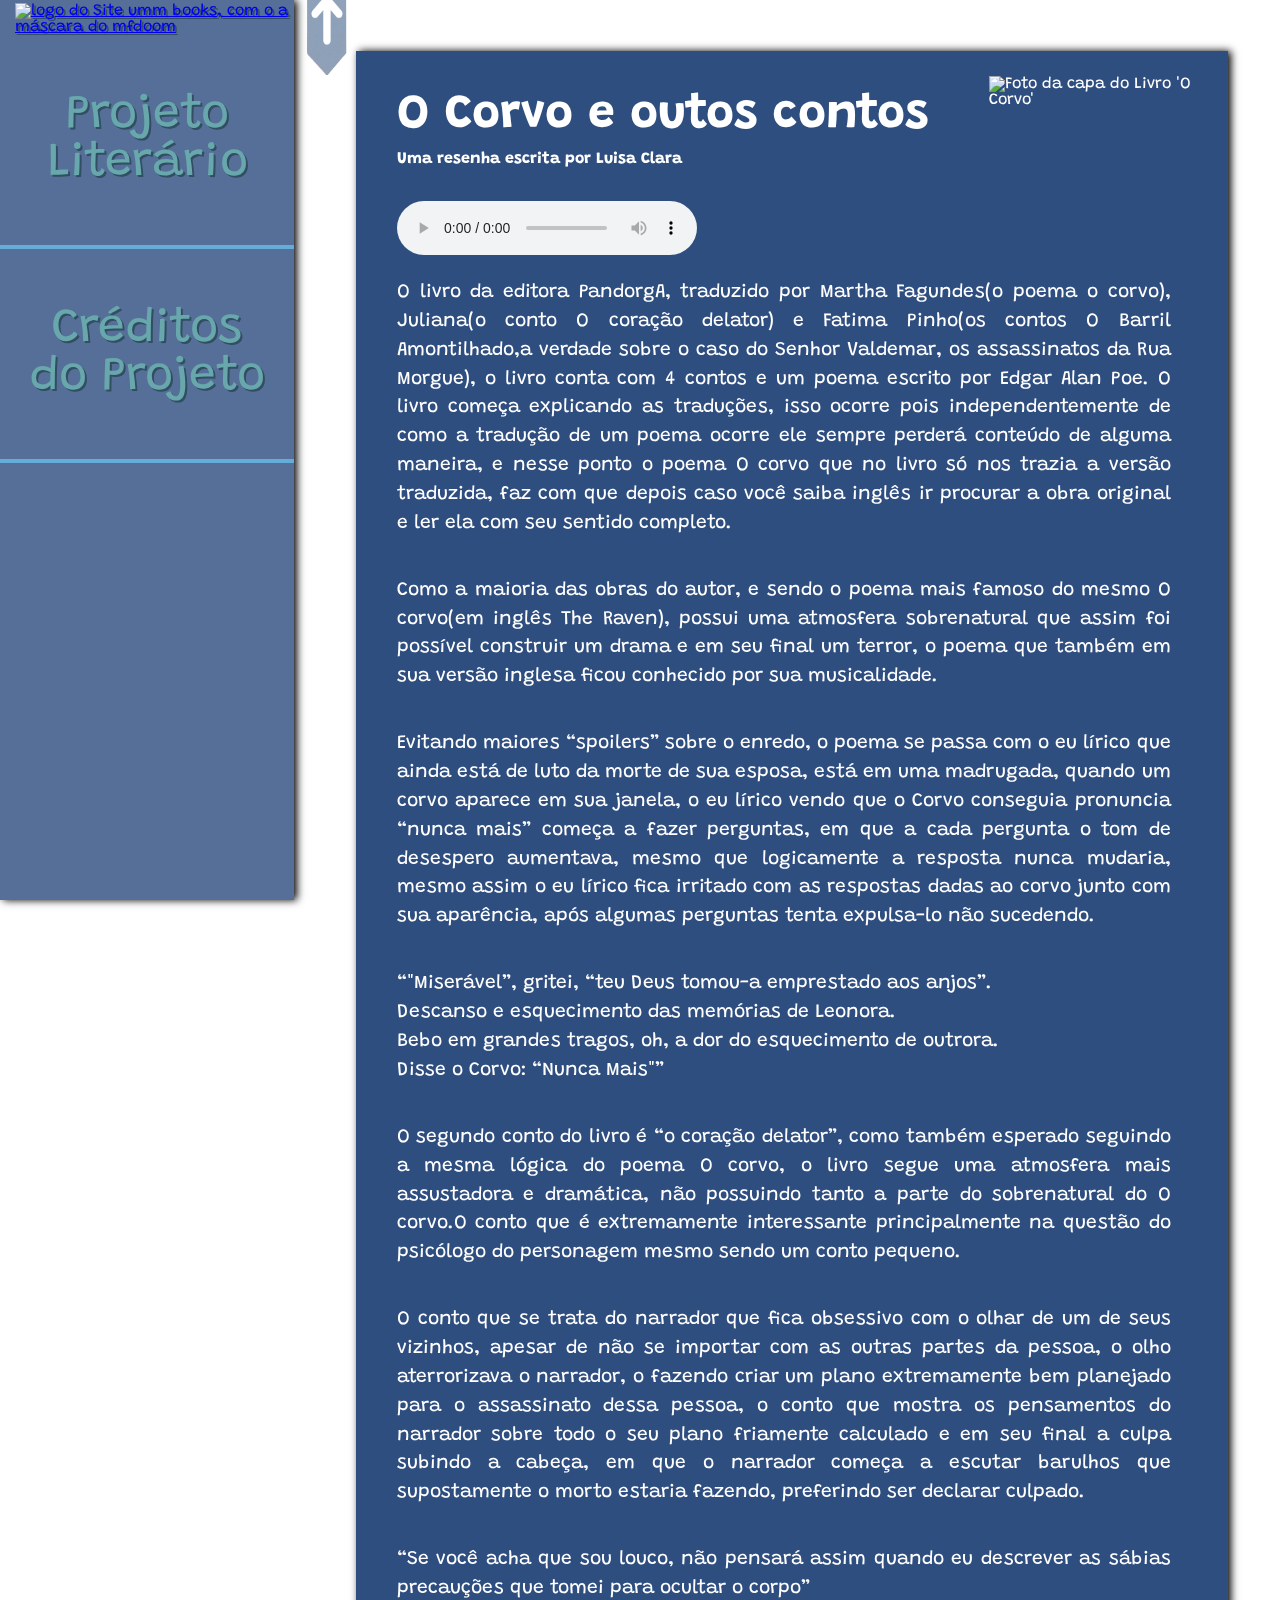
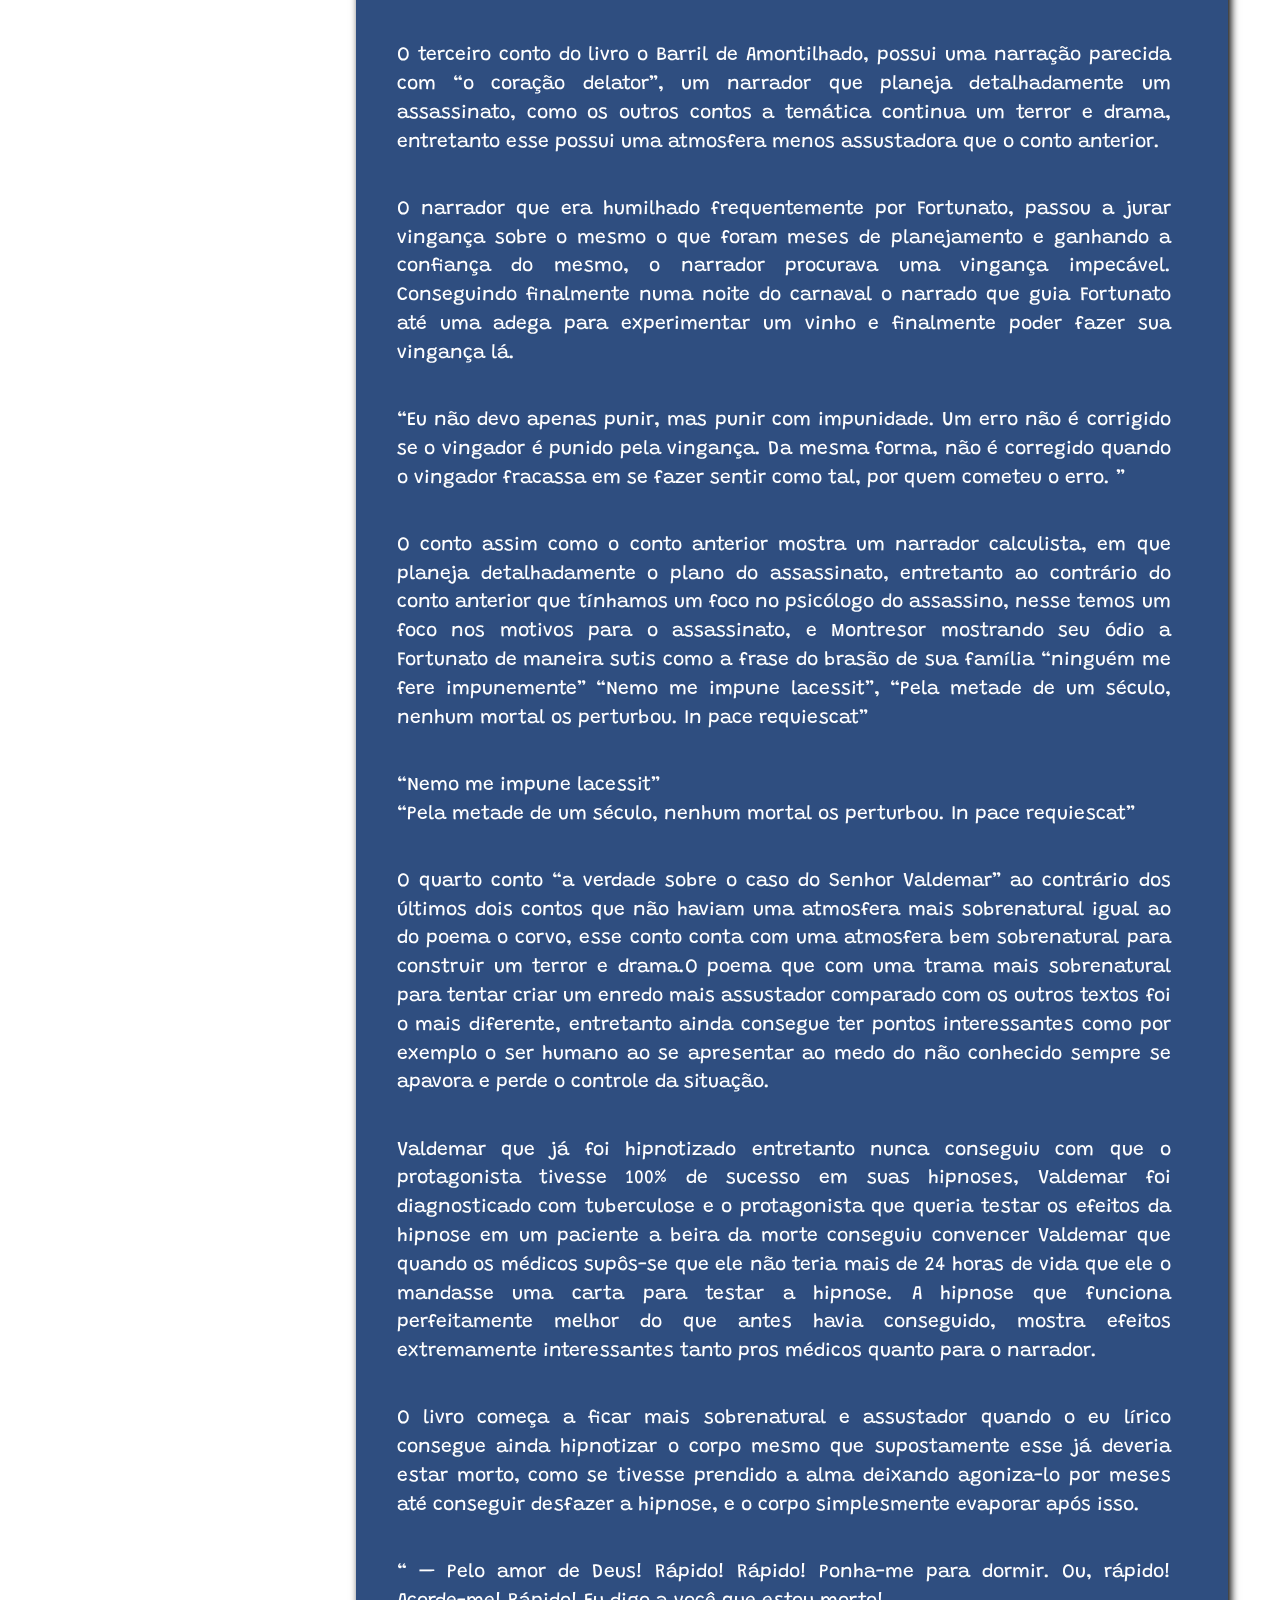
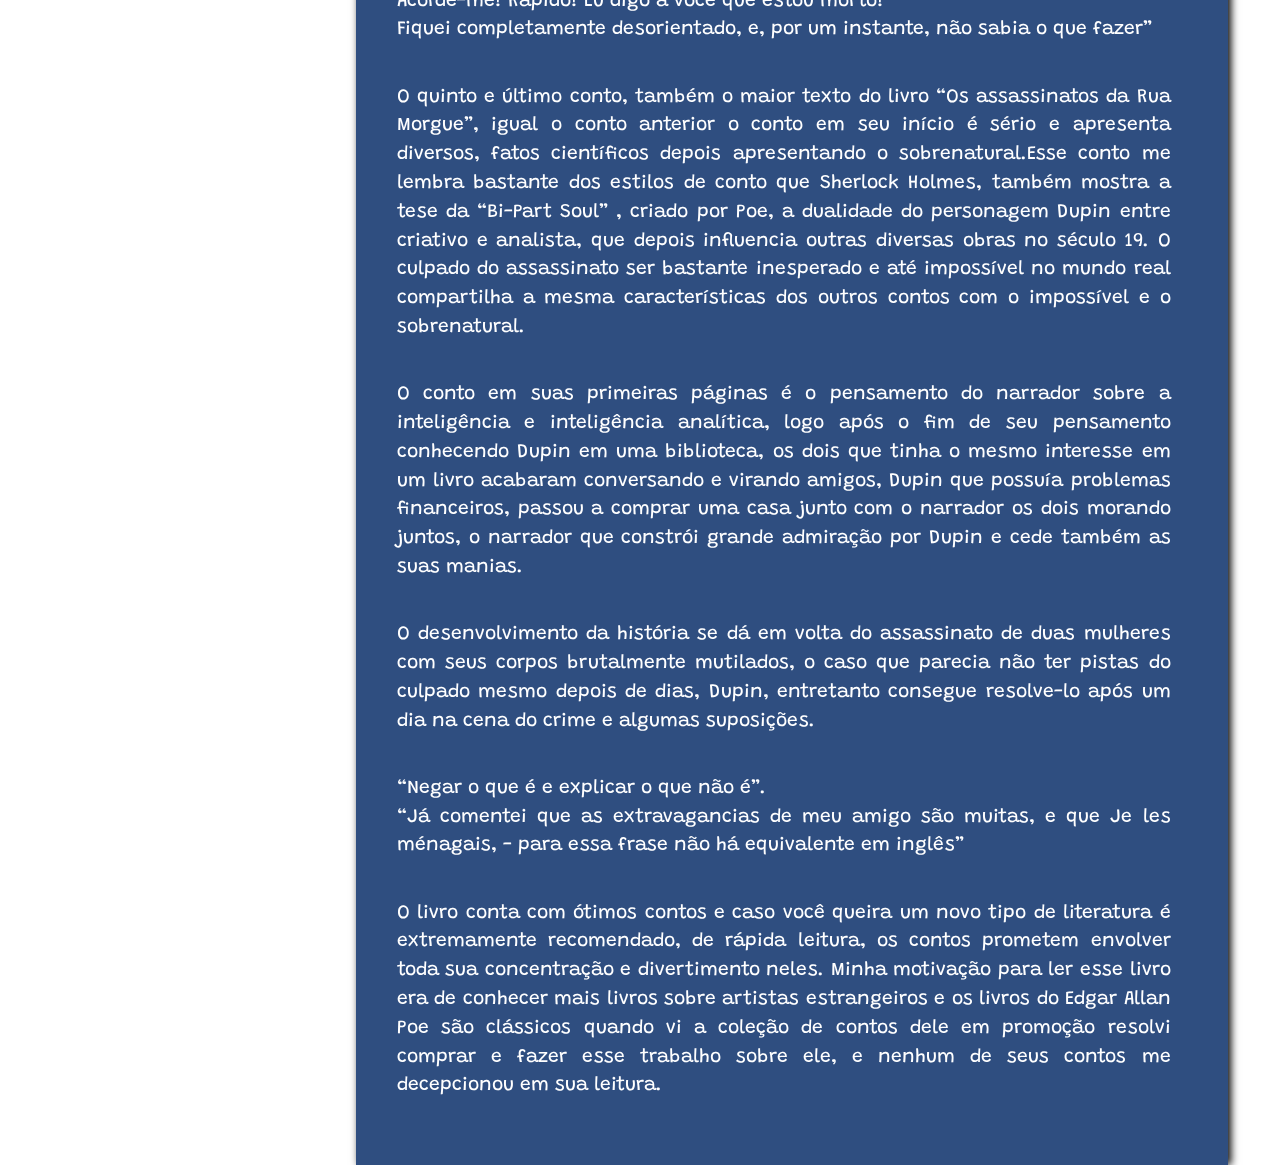
==== artigoCorvo.html @ 98b7e0bd "Add files via upload" ====
<!DOCTYPE html>
<html>
<head>
    <meta charset="UTF-8">
    <title>Mm... Books</title>
    <link rel="icon" href="imgs/icon.png">
    <link rel="stylesheet" href="estilos.css">
    <link rel="preconnect" href="https://fonts.gstatic.com">
    <link href="https://fonts.googleapis.com/css2?family=Grandstander:wght@300&display=swap" rel="stylesheet">
</head>
<body>
  <nav>
    <a href="index.html"><img id="DOOM"src="imgs/com o doom.png" alt="logo do Site umm books, com o a máscara do mfdoom"></a>            
    <section id="menu">        
        <div class="botaomenu" id="botaoproj">
            <p>Projeto<br>Literário</p>
        </div>                  
        <div class="botaomenu" id="botaocred">
            <p>Créditos<br>do Projeto</p>
        </div>
    </section>
</nav>
    <header id="topo-da-pagina">
      <a href="#topo-da-pagina"><img src="imgs/vector-deer-bookmarks.png" alt="Botão para voltar para o ínicio da pagina"> </a>
    </header>
    <main>
        <article class="resenha">
            <div class="card cardcorvo">
              <div class="capa">
                <img src="imgs/917QSle8ayL.jpg" alt="Foto da capa do Livro 'O Corvo' " >
              </div>
              <div class="capatexto ctcorvo">
                <dl>
                  <dt>Autor:</dt>
                    <dd>Edgar Allan Poe.</dd>
                  <dt>Editora:</dt>
                    <dd>PandorgA.</dd>
                  <dt>Tradutora:</dt>
                    <dd>Martha Fagundes,</dd>
                      <dd>Juliana Garcia,</dd>
                      <dd>Fatima Pinho.</dd>
                  <dt>Lugar e ano de publicação:</dt>
                    <dd>1ºedição São Paulo 2018.</dd>
                  <dt>Gênero:</dt>
                    <dd>Contos e poema.</dd>
                  <dt>Narradores:</dt>
                    <dd>O corvo (eu lírico)</dd>
                      <dd>nos outros contos narradores personagem.</dd>
                  <dt>Temática abordada:</dt>
                    <dd>Drama e terror.</dd>
                </dl>
              </div>
            </div>              
            <div class="texto">
                <h1>O Corvo e outos contos</h1>
                <h2>Uma resenha escrita por Luisa Clara</h2>
                <audio controls>
                  <source src="audios/OCorvo.mp3" type="audio/mpeg">
                </audio>
                <p>
                  O livro da editora PandorgA, traduzido por Martha Fagundes(o poema o corvo), Juliana(o conto O coração delator) e Fatima Pinho(os contos O Barril Amontilhado,a verdade
                  sobre o caso do Senhor Valdemar, os assassinatos da Rua Morgue), o livro conta com 4 contos e um poema escrito por Edgar Alan Poe.  O livro começa
                  explicando as traduções, isso ocorre pois independentemente de como a tradução de um poema ocorre ele sempre perderá conteúdo de alguma maneira, e nesse ponto o
                  poema O corvo que no livro só nos trazia a versão traduzida, faz com que depois caso você saiba inglês ir procurar a obra original e ler ela com seu sentido completo.
                </p>
                <p>
                  Como a maioria das obras do autor, e sendo o poema mais famoso do mesmo O corvo(em inglês The Raven), possui uma atmosfera sobrenatural que assim foi possível
                  construir um drama e em seu final um terror, o poema que também em sua versão inglesa ficou conhecido por sua musicalidade.
                </p>
                <p>
                    Evitando maiores “spoilers” sobre o enredo, o poema se passa com o eu lírico que ainda está de luto da morte de sua esposa, está em uma madrugada, quando um corvo
                     aparece em sua janela, o eu lírico vendo que o Corvo conseguia pronuncia “nunca mais” começa a fazer perguntas, em que a cada pergunta o tom de desespero aumentava,
                      mesmo que logicamente a resposta nunca mudaria, mesmo assim o eu lírico fica irritado com as respostas dadas ao corvo junto com sua aparência, após algumas perguntas
                      tenta expulsa-lo não sucedendo.
                </p>
                <p><q>"Miserável”, gritei, “teu Deus tomou-a emprestado aos anjos”.<br>
                      Descanso e esquecimento das memórias de Leonora.<br>
                      Bebo em grandes tragos, oh, a dor do esquecimento de outrora.<br>
                      Disse o Corvo: “Nunca Mais"</q>
                </p>
                <p>
                    O segundo conto do livro é “o coração delator”, como também esperado seguindo a mesma lógica do poema O corvo, o livro segue uma atmosfera mais assustadora e dramática, não
                    possuindo tanto a parte do sobrenatural do O corvo.O conto que é extremamente interessante principalmente na questão do psicólogo do personagem mesmo sendo um conto pequeno.
                </p>
                <p>
                    O conto que se trata do narrador que fica obsessivo com o olhar de um de seus vizinhos, apesar de não se importar com as outras partes da pessoa, o olho aterrorizava o narrador,
                     o fazendo criar um plano extremamente bem planejado para o assassinato dessa pessoa, o conto que mostra os pensamentos do narrador sobre todo o seu plano friamente calculado e
                     em seu final a culpa subindo a cabeça, em que o narrador começa a escutar barulhos que supostamente o morto estaria fazendo, preferindo ser declarar culpado.
                </p>
                <p>
                  <q>Se você acha que sou louco, não pensará assim quando eu descrever as sábias precauções que tomei para ocultar o corpo</q>
                </p>
                <p>
                  O terceiro conto do livro o Barril de Amontilhado, possui uma narração parecida com “o coração delator”, um narrador que planeja detalhadamente um assassinato, como os outros contos
                   a temática continua um terror e drama, entretanto esse possui uma atmosfera menos assustadora que o conto anterior.
                </p>
                <p>
                  O narrador que era humilhado frequentemente por Fortunato, passou a jurar vingança sobre o mesmo o que foram meses de planejamento e ganhando a confiança do mesmo, o narrador procurava
                   uma vingança impecável. Conseguindo finalmente numa noite do carnaval o narrado que guia Fortunato até uma adega para experimentar um vinho e finalmente poder fazer sua vingança lá.
                </p>
                <p>
                  <q>Eu não devo apenas punir, mas punir com impunidade. Um erro não é corrigido se o vingador é punido pela vingança. Da mesma forma, não é corregido quando o vingador fracassa em se fazer
                     sentir como tal, por quem cometeu o erro. </q>
                </p>
                <p>
                  O conto assim como o conto anterior mostra um narrador calculista, em que planeja detalhadamente o plano do assassinato, entretanto ao contrário do conto anterior que tínhamos um foco no
                   psicólogo do assassino, nesse temos um foco nos motivos para o assassinato, e Montresor mostrando seu ódio a Fortunato de maneira sutis como a frase do brasão de sua família
                   <q>ninguém me fere impunemente</q> “Nemo me impune lacessit”, “Pela metade de um século, nenhum mortal os perturbou. In pace requiescat”
                </p>
                <p>
                  <q>Nemo me impune lacessit</q> <br> <q>Pela metade de um século, nenhum mortal os perturbou. In pace requiescat</q>
                </p>
                <p>
                  O quarto conto “a verdade sobre o caso do Senhor Valdemar” ao contrário dos últimos dois contos que não haviam uma atmosfera mais sobrenatural igual ao do poema o corvo, esse conto conta
                   com uma atmosfera bem sobrenatural para construir um terror e drama.O poema que com uma trama mais sobrenatural para tentar criar um enredo mais assustador comparado com os outros textos foi o mais diferente, entretanto ainda consegue ter pontos interessantes como
                    por exemplo o ser humano ao se apresentar ao medo do não conhecido sempre se apavora e perde o controle da situação.
                </p>
                <p>
                  Valdemar que já foi hipnotizado entretanto nunca conseguiu com que o protagonista tivesse 100% de sucesso em suas hipnoses, Valdemar foi diagnosticado com tuberculose e o protagonista que
                  queria testar os efeitos da hipnose em um paciente a beira da morte conseguiu convencer Valdemar que quando os médicos supôs-se que ele não teria mais de 24 horas de vida que ele o mandasse
                   uma carta para testar a hipnose. A hipnose que  funciona perfeitamente melhor do que antes havia conseguido, mostra efeitos extremamente interessantes tanto pros médicos quanto para o narrador.
                </p>
                <p>
                  O livro começa a ficar mais sobrenatural e assustador quando o eu lírico consegue ainda hipnotizar o corpo mesmo que supostamente esse já deveria estar morto, como se tivesse prendido a alma
                  deixando agoniza-lo por meses até conseguir desfazer a hipnose, e o corpo simplesmente evaporar após isso.
                </p>
                <p>
                  <q> — Pelo amor de Deus! Rápido! Rápido! Ponha-me para dormir. Ou, rápido! Acorde-me! Rápido! Eu digo a você que estou morto! <br>Fiquei completamente desorientado, e, por um instante, não sabia o
                    que fazer</q>
                </p>
                <p>
                  O quinto e último conto, também o maior texto do livro “Os assassinatos da Rua Morgue”, igual o conto anterior o conto em seu início é sério e apresenta diversos, fatos científicos depois
                   apresentando o sobrenatural.Esse conto me lembra bastante dos estilos de conto que Sherlock Holmes, também mostra a tese da “Bi-Part Soul” , criado por Poe, a dualidade do personagem Dupin
                   entre criativo e analista, que depois influencia outras diversas obras no século 19. O culpado do assassinato ser bastante inesperado e até impossível no mundo real compartilha a mesma
                   características dos outros contos com o impossível e o sobrenatural.
                </p>
                <p>
                  O conto em suas primeiras páginas é o pensamento do narrador sobre a inteligência e inteligência analítica, logo após o fim de seu pensamento conhecendo Dupin em uma biblioteca, os dois que
                  tinha o mesmo interesse em um livro acabaram conversando e virando amigos, Dupin que possuía problemas financeiros, passou a comprar uma casa junto com o narrador os dois morando juntos,
                   o narrador que constrói grande admiração por Dupin e cede também as suas manias.
                </p>
                <p>
                  O desenvolvimento da história se dá em volta do assassinato de duas mulheres com seus corpos brutalmente mutilados, o caso que parecia não ter pistas do culpado mesmo depois de dias, Dupin,
                  entretanto consegue resolve-lo após um dia na cena do crime e algumas suposições.
                </p>
                <p>
                  <q>Negar o que é e explicar o que não é</q>. <br> <q>Já comentei que as extravagancias de meu amigo são muitas, e que Je les ménagais, - para essa frase não há equivalente em inglês</q>
                </p>
                <p>
                  O livro conta com ótimos contos e caso você queira um novo tipo de literatura é extremamente recomendado, de rápida leitura, os contos prometem envolver toda sua concentração e divertimento neles.
                  Minha motivação para ler esse livro era de conhecer mais livros sobre artistas estrangeiros e os livros do Edgar Allan Poe são clássicos quando vi a coleção de contos dele em promoção resolvi comprar
                   e fazer esse trabalho sobre ele, e nenhum de seus contos me decepcionou em sua leitura.
                </p>
            </div>
        </article>
        <section id="credito" class="invisivel modal">
            <span class="x">✘</span>
            <h2>Créditos</h2>
                <h3>Julia Lendell</h3>
                    <p> 
                        Aluna do Técnico em Informática no Cefet-MG, Kpopeira e fã número 1 do Crube da Bolacha, o programa de humor número 1 do interior de São Paulo. Responsável pela resenha
                         do livro <em>Pequeno Príncipe</em> ,o css e o html das páginas das resenhas.
                    </p>
                <h3>Luisa Clara</h3>
                    <p>
                        Aluna do Técnico em Informática no Cefet-MG, Otakinha fedida e fã de jogos de apostas com mulheres bonitas de desenho animado. Responsável pela resenha do livro <em>O Corvo</em>
                        e pelo css e html das página das resenhas.
                    </p>
                <h3>João Quaresma</h3>
                    <p>
                        Aluno do Técnico em Informática no Cefet-MG, Gatinho Comunista e e odiador principal da empresa Nintendo, à qual eu trarei a ruína tal como Davi contra o grande Golias.
                        Responsável pela página inícial, css e html das páginas da resenha e o maldito javascript do modal que me gastou uma tarde por causa da minha burrice. Também autor da 
                        resenha do lívro <em>O Estado e a Revolução</em>.
                    </p>
                <h3>Flávio Coutinho</h3>
                    <p>
                        Professor mais show de bola desse planeta. Colaborador que possibilitou o uso do Javascript da nossa página, já que nos ensinou como que fazia. 
                    </p>
        </section>
        <section id="projeto" class="invisivel modal">
            <span class="x">✘</span>
            <h2>Sobre o Projeto de Leitura</h2>
                <p>
                  A Partilha de Leitura é uma atividade desenvolvida ao longo do ano letivo, nas turmas do ensino médio, nas aulas de
                  Língua Portuguesa, Literatura e Cultura, promovida pela Prof. a Fabíola Guimarães, no CEFET/MG, com a intenção de
                  melhorar a relação dos alunos com o livro e a leitura, fomentando o prazer de ler, a aquisição de novos saberes e a
                  permuta de experiências, estimulando a valorização da leitura como trabalho e lazer e também a cooperação entre todos,
                  além de habituar as turmas a conhecer maneiras de identificar livros e efetuar uma primeira apreciação, antecedendo a
                  leitura.
                </p>
                <p>
                  O plano de trabalho consiste basicamente na escolha de um livro pelo aluno, para ler a cada bimestre (totalizando quatro
                  livros por ano) e partilhar essa leitura com a sua turma, através de exposições orais e debates, constando de descrições,
                  explicações, opiniões e avaliações sobre as substâncias dos textos, suscitando nos outros a curiosidade e o gosto por
                  textos que lhes passariam despercebidos e que não conheceriam.
                </p>
        </section>
        <aside id="secreto">
            <a href="https://www.youtube.com/watch?v=WuxHWc-ZEXw&list=PLAsrjxt66CYYiEMRFBb7_tm-WbE58WZtM">�</a>
        </aside>
    </main>
    <script src="modal.js"></script>
</body>
</html>
---- estilos.css ----
html,body{
    height: 100%;
}
body{
    background-image: url("imgs/bg.png");
    background-size: cover;
    background-repeat: no-repeat;
    background-position: center;
    background-attachment: fixed;
}
.home{
    position: fixed;
}
nav{
    background-color: rgba(47, 78, 128, 0.81);
    position: fixed;
    left: 0;
    top: 0;
    height: 100%;
    width: 23vw;
    font-family: 'Grandstander', cursive;
    box-shadow: 3px 0px 8px black;
    color: #68a8ad;
    text-shadow: 2px 2px #314e63;

}
nav #DOOM{
    width: 90%;
    padding-top: 1%;
    margin-left: 5%;
    opacity: 100%;
}
nav{
    transition: all 100ms ease-in;
}
nav tr:hover {
    background-color: rgba(47, 78, 128, 1);
}
nav .botaomenu{
    padding-top: 1vh;
    padding-bottom: 1vh;
    position: relative;
    width: 100%;
    text-align: center;
    font-size: 3em;
    opacity: 100%;
    border-bottom:solid #64acd9 4px;
    background-image: none;
    transition: all 100ms ease-in;
}
#menu{
    display: flex;
    align-items: initial;
    flex-direction: column;
}
nav table{
    margin-right: auto;
    margin-left: auto;
    width: 100%;
}
.botaomenu:hover{
    cursor: pointer;
    background-color: rgba(47, 78, 128, 1);
}
.corpo{
    display: grid;
    grid-template-columns: 1fr 1fr;
    grid-template-rows: 1fr 1fr;
    margin-left: 32%;
    padding-top: auto;
    padding-bottom: auto;
    width: auto;
    margin-right: 14vw;
}
.botaolivro a{
    width: auto;
}
#cred{
    position: fixed;
    top: 5%;
    bottom: 5%;
    left: 26%;
    right: 7%;
    padding: 1%;
    background-color: rgba(47, 78, 128, 1);
    font-family: 'Grandstander', cursive;
    color: white;
    font-size: 150%;
    box-shadow: 3px 0px 8px black;
    z-index: 4;
}
.modal{
    z-index: 1;
    position: fixed;
    top: 5%;
    bottom: 5%;
    left: 26%;
    right: 7%;
    padding: 1%;
    background-color: rgba(47, 78, 128, 1);
    font-family: 'Grandstander', cursive;
    color: white;
    font-size: 150%;
    box-shadow: 3px 0px 8px black;
    z-index: 4;
    transition: all 100ms ease-in;
    overflow: auto;
}

.modal p{
    font-size: 1.4rem;
}
.invisivel{
    opacity: 0%;
    z-index: -1;
}
.x{
    position: absolute;
    right: 1vw;
    top: 1vw;
    color: white;
}
.x:hover{
    cursor: pointer;
}
.titulo{
    font-family: 'Grandstander', cursive;
    font-size: 23px;
    color: white;
    width: 100%;
    position: absolute;
    bottom: 0%;
    margin-bottom: 0.8%;
    background-color: rgba(135, 23, 5, 0.6);
    transition: all 300ms ease-out;
}
.botaolivro:hover .titulo{
    background-color: rgba(135, 23, 5, 1);
    font-size: 25px;
}
.titulo{
    font-family: 'Grandstander', cursive;
    font-size: 140%;
    color: white;
    width: 100%;
    position: absolute;
    bottom: 0%;
    top: auto;
    margin-bottom: 0vh;
    background-color: rgba(135, 23, 5, 0.6);
    transition: all 300ms ease-out;
}
.botaolivro:hover .titulo{
    background-color: rgba(135, 23, 5, 1);
    font-size: 170%;
}
.len .titulo{
    margin-bottom: 2.55vh;
}
.pp .titulo{
    top: 0;
    width: 100%;
    bottom: auto;
}
.titulo h2{
    padding-left: 5px;
}
.resenha{
    margin-left: 22%;
    margin-top: 4%;
    margin-right: 9%;
    margin-bottom: 10%;
    font-family: 'Grandstander', cursive;
}
.botaolivro{
    height: 40vh;
    display: inline-block;
    position: relative;
}
.botaolivro img{
    box-shadow: 3px 0px 8px black;
    bottom: 0%;
    height: 40vh;
}
.pp {
    grid-column: 2 / span 1;
    grid-row: 1 / span 2;
    height: 70vh;
    width: auto;
    top: 0%;
    margin-top: 7vh;
    margin-left: 4vw;
}
.pp img{
    height: 86.7vh;
    width: auto;
}
.len{
    margin-top: 6.5vh;
    width: auto;
    grid-column: 1 / span 1;
    grid-row: 2 / span 1;
    margin-left: auto;
    margin-right: auto;
    margin-bottom: 0%;
    height: 90.51%;
    bottom: 0;
    top: auto;
}
.ed{
    grid-row: 1 / span 1;
    grid-column: 1 / span 1;
    margin: auto;
    width: auto;
    top: 0%;
    margin-top: 7vh;
}
#secreto {
    position: absolute;
    top: 0;
    right: 0;
    width: 3vw;
    height: 3vh;
    opacity: 0;
    font-size: 2rem;
    text-decoration: none;
    color: white;
}
#secreto a:active, #secreto a:visited,#secreto a:hover, #secreto a{
    color: white;
    text-decoration: none;
}
#secreto:hover{
    opacity: 100%;
}
.resenha{
    font-family: 'Grandstander', cursive;
    background-color: rgba(47, 78, 128, 1);
    margin-bottom: 15%;
    position: relative; left: 5.5%; right: 0;
    padding: 2%;
    color: white;
    box-shadow: 3px 0px 8px black;
}
.capa img{
    position: relative;
    height: 100%;
    width: 100%;
    float: right;
    margin-left: 1%;
    opacity: 1;
}
.capatexto{
    position: absolute;
    z-index: 1;
    height: 100%;
    width: 100%;
    padding-left: 1%;
    float: right;
    opacity: 0;
    color:black;
    background-color: rgba(255, 255, 255, 0.9);
    transition: all 100ms ease-out;
    overflow: auto;
}
.card img{
    max-width: 100%;
}
.capatexto:hover{
    opacity: 1;
}
.card{
    max-width: 26%;
    float: right;
    position: relative;
    margin-left: 20px;
    background: rgba(47, 78, 128, 1);
}
#topo-da-pagina img{
    height: 35%;
    width:19%;
    position: fixed;
    padding: 0;
    transform: translateY(-90%);
    margin-left: 15%;
    opacity:0.5;
    transition: opacity .8s ease;
    transition: translateY .8s ease;
}
#topo-da-pagina img:hover{
    transform: translateY(-60%);
    opacity: 1.0;
}
.texto h1{
    font-size: 2.0rem;
}
.texto h2{
    font-size: 1.0rem;
}
#listinha li{
    padding-top: 0.5rem;
    padding-bottom: 0.5rem;
}
#listinha{
    padding-left: 1.0rem;
}
.texto{
    padding-left: 1.0rem;
    padding-right: 2.0rem;
    font-size: 1.2rem;
}
.texto h1{
    font-size: 3.0rem;
    margin-top: 1.0rem;
    margin-bottom: 0.7rem;
}
.texto h2{
    margin-top: 0px;
    padding-bottom: 1.3rem;
}
.texto p{
    font-size: 1.2rem;
    line-height: 1.5em;
    text-align: justify;
    margin-bottom: 2em;
}
#projeto h2{
    padding-left: 1.2rem;
    padding-right: 1.2rem;
}
#projeto p{
    padding-left: 1.2rem;
    padding-right: 1.2rem;
}
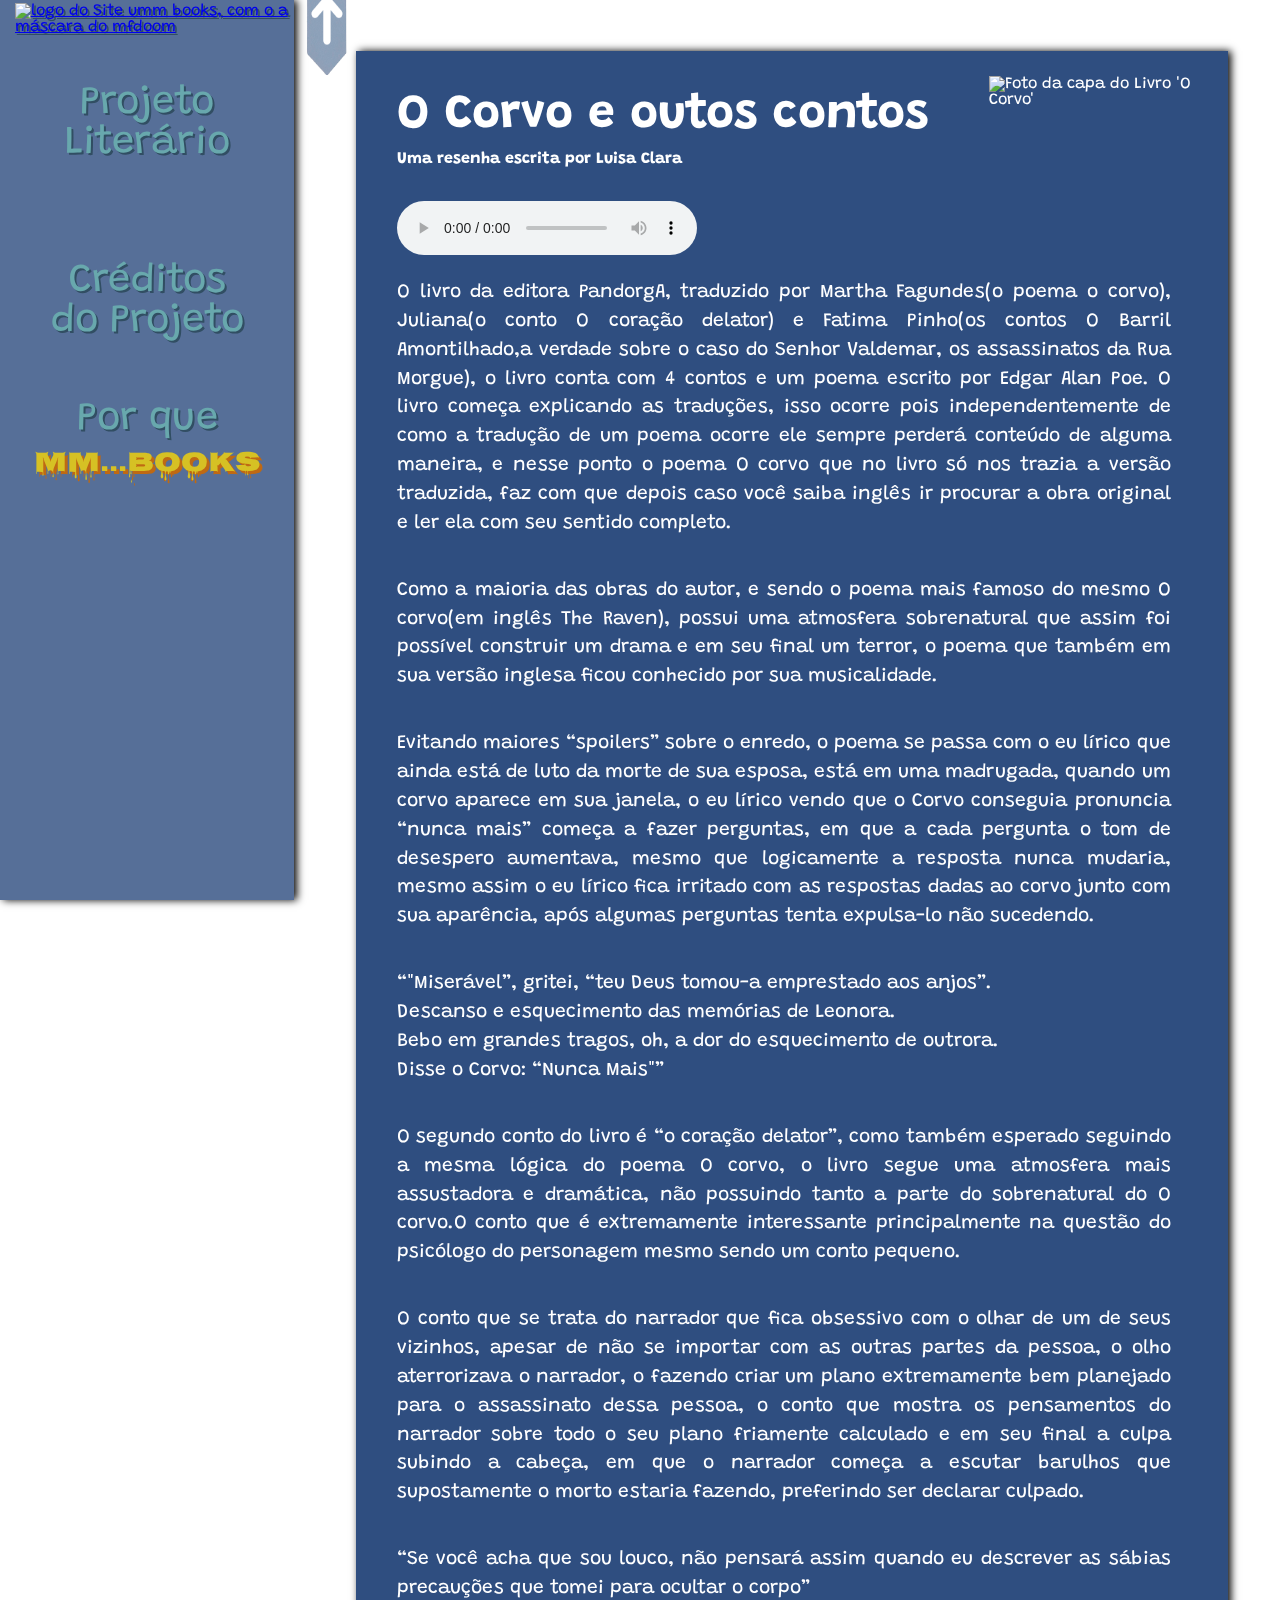
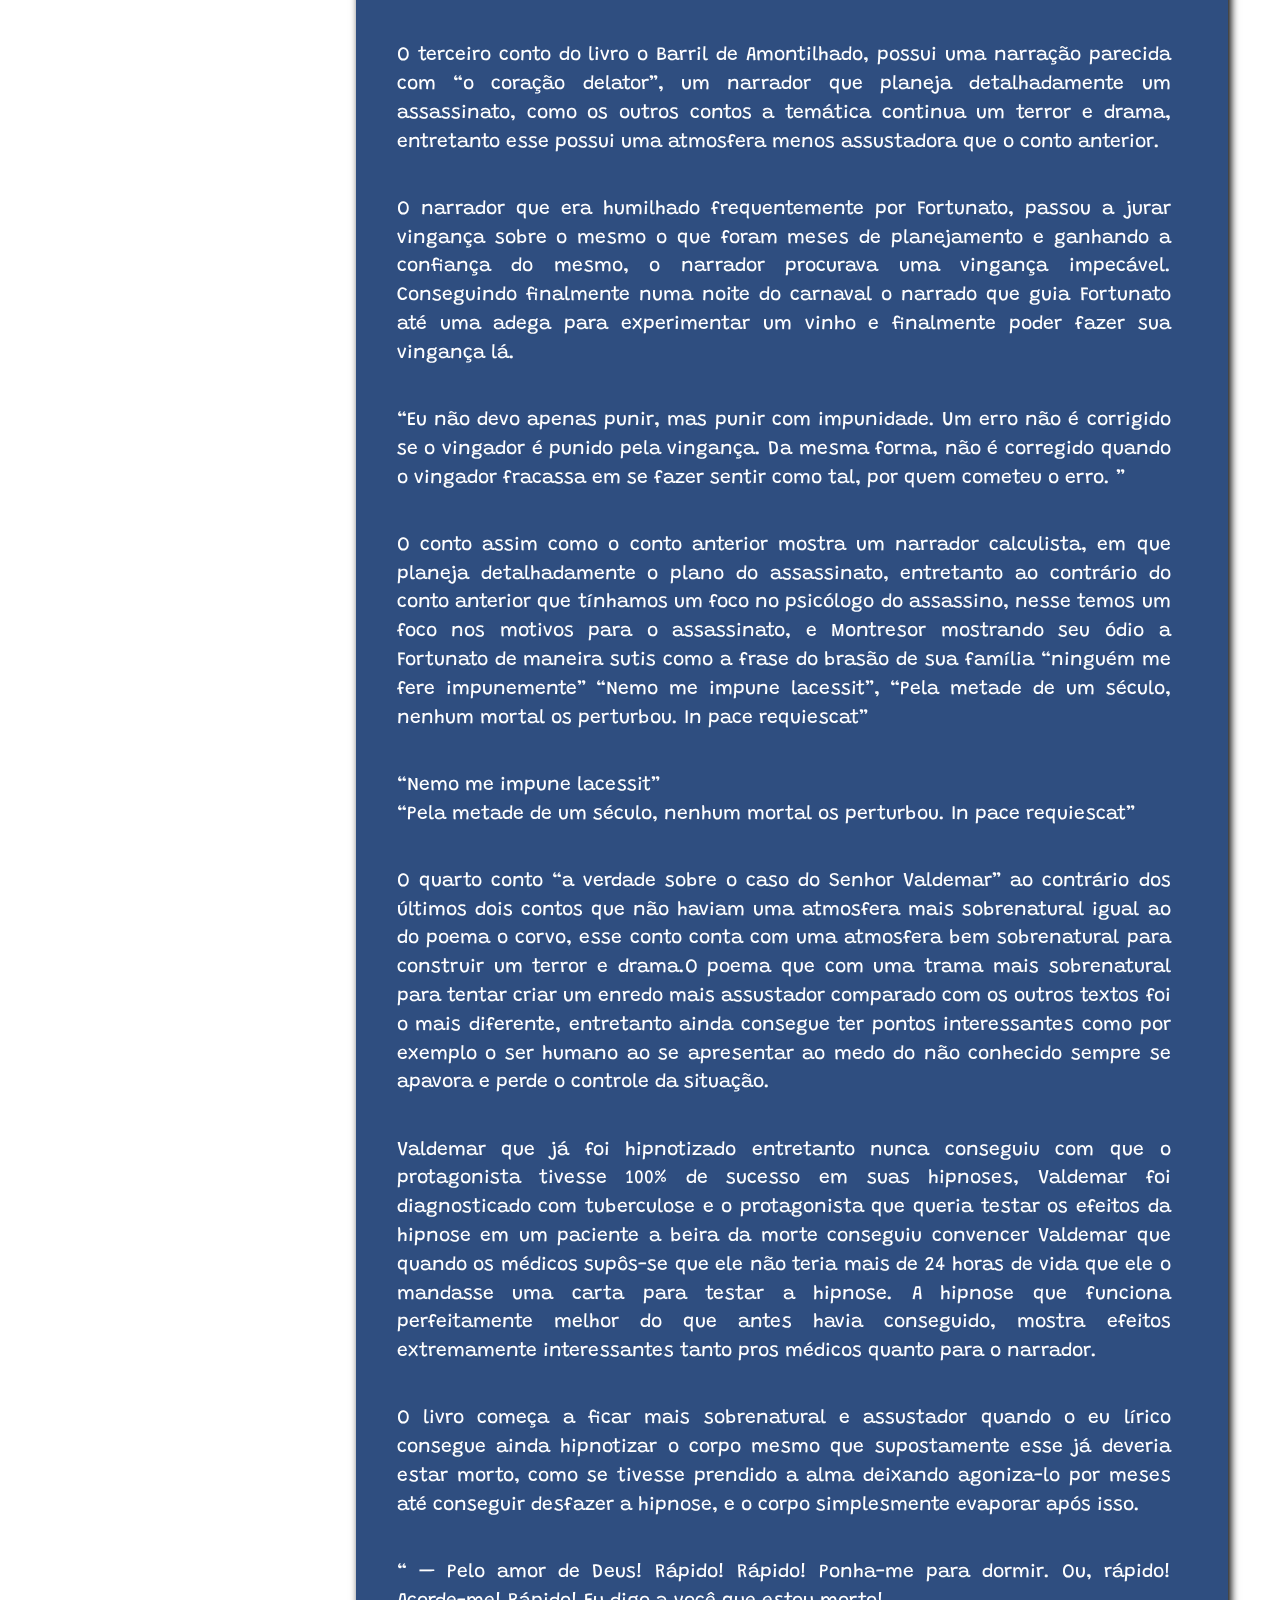
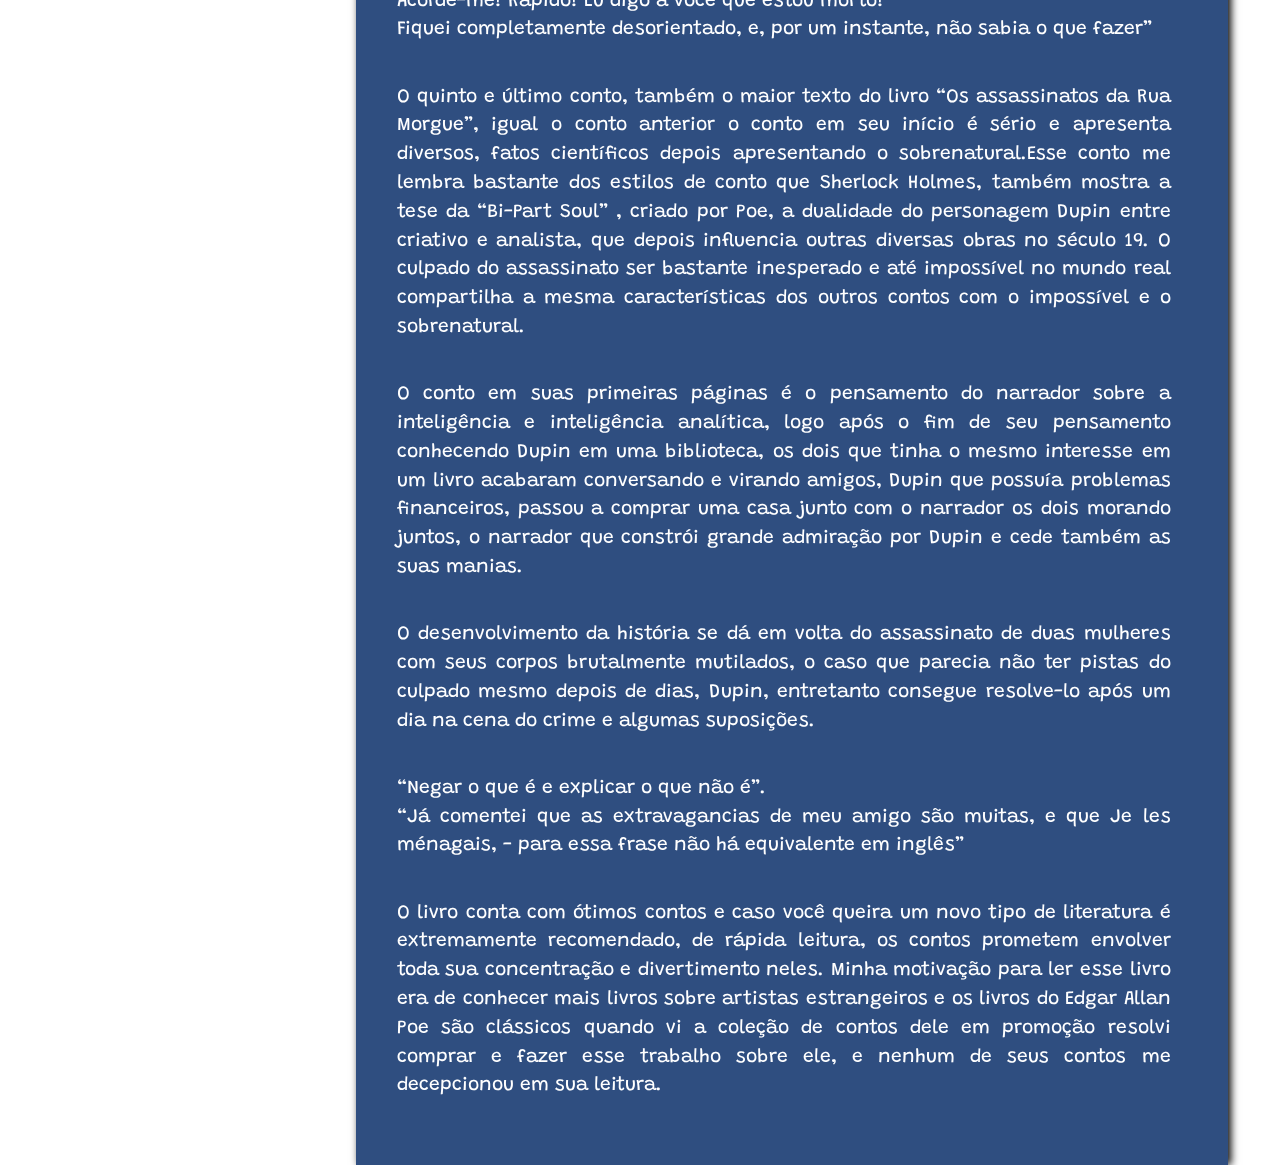
==== commit b89f08f2: "Add files via upload" ====
--- a/artigoCorvo.html
+++ b/artigoCorvo.html
@@ -7,16 +7,21 @@
     <link rel="stylesheet" href="estilos.css">
     <link rel="preconnect" href="https://fonts.gstatic.com">
     <link href="https://fonts.googleapis.com/css2?family=Grandstander:wght@300&display=swap" rel="stylesheet">
+    <link rel="preconnect" href="https://fonts.gstatic.com">
+    <link href="https://fonts.googleapis.com/css2?family=Nosifer&display=swap" rel="stylesheet">
 </head>
 <body>
   <nav>
-    <a href="index.html"><img id="DOOM"src="imgs/com o doom.png" alt="logo do Site umm books, com o a máscara do mfdoom"></a>            
-    <section id="menu">        
+    <a href="index.html"><img id="DOOM"src="imgs/com o doom.png" alt="logo do Site umm books, com o a máscara do mfdoom"></a>
+    <section id="menu">
         <div class="botaomenu" id="botaoproj">
             <p>Projeto<br>Literário</p>
-        </div>                  
+        </div>
         <div class="botaomenu" id="botaocred">
             <p>Créditos<br>do Projeto</p>
+        </div>
+        <div class="botaomenu">
+          <a href="Mmbooks.html">Por que<br><span>Mm...Books</span></a>
         </div>
     </section>
 </nav>
@@ -50,7 +55,7 @@
                     <dd>Drama e terror.</dd>
                 </dl>
               </div>
-            </div>              
+            </div>
             <div class="texto">
                 <h1>O Corvo e outos contos</h1>
                 <h2>Uma resenha escrita por Luisa Clara</h2>
@@ -157,7 +162,7 @@
             <span class="x">✘</span>
             <h2>Créditos</h2>
                 <h3>Julia Lendell</h3>
-                    <p> 
+                    <p>
                         Aluna do Técnico em Informática no Cefet-MG, Kpopeira e fã número 1 do Crube da Bolacha, o programa de humor número 1 do interior de São Paulo. Responsável pela resenha
                          do livro <em>Pequeno Príncipe</em> ,o css e o html das páginas das resenhas.
                     </p>
@@ -169,12 +174,12 @@
                 <h3>João Quaresma</h3>
                     <p>
                         Aluno do Técnico em Informática no Cefet-MG, Gatinho Comunista e e odiador principal da empresa Nintendo, à qual eu trarei a ruína tal como Davi contra o grande Golias.
-                        Responsável pela página inícial, css e html das páginas da resenha e o maldito javascript do modal que me gastou uma tarde por causa da minha burrice. Também autor da 
+                        Responsável pela página inícial, css e html das páginas da resenha e o maldito javascript do modal que me gastou uma tarde por causa da minha burrice. Também autor da
                         resenha do lívro <em>O Estado e a Revolução</em>.
                     </p>
                 <h3>Flávio Coutinho</h3>
                     <p>
-                        Professor mais show de bola desse planeta. Colaborador que possibilitou o uso do Javascript da nossa página, já que nos ensinou como que fazia. 
+                        Professor mais show de bola desse planeta. Colaborador que possibilitou o uso do Javascript da nossa página, já que nos ensinou como que fazia.
                     </p>
         </section>
         <section id="projeto" class="invisivel modal">
--- a/estilos.css
+++ b/estilos.css
@@ -42,9 +42,8 @@
     position: relative;
     width: 100%;
     text-align: center;
-    font-size: 3em;
+    font-size: 250%;
     opacity: 100%;
-    border-bottom:solid #64acd9 4px;
     background-image: none;
     transition: all 100ms ease-in;
 }
@@ -331,4 +330,16 @@
 #projeto p{
     padding-left: 1.2rem;
     padding-right: 1.2rem;
-} +}
+
+
+.botaomenu span{
+  font-family: 'Nosifer', cursive;
+  color: #d6c124;
+  text-shadow: 3px 3px #bf6913;
+  font-size: 70%
+}
+.botaomenu a{
+  text-decoration: none;
+  color: inherit;
+}
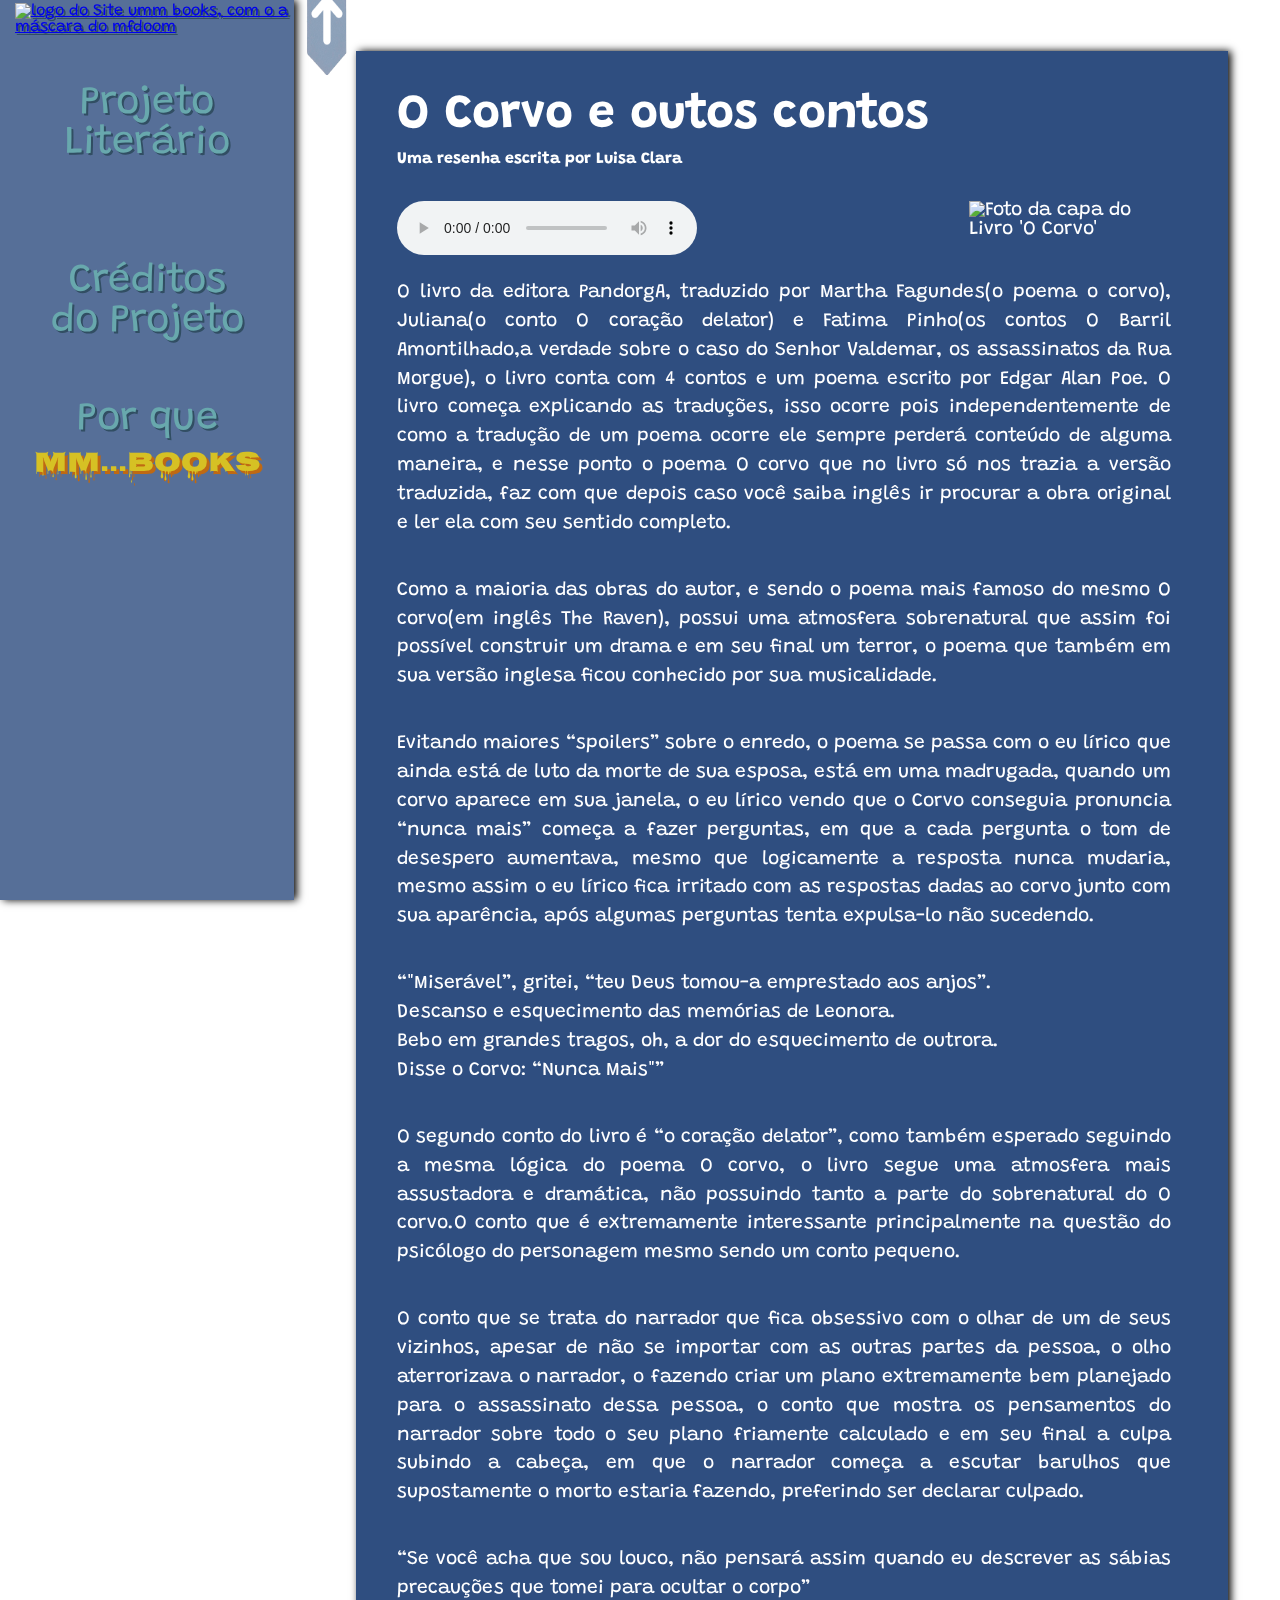
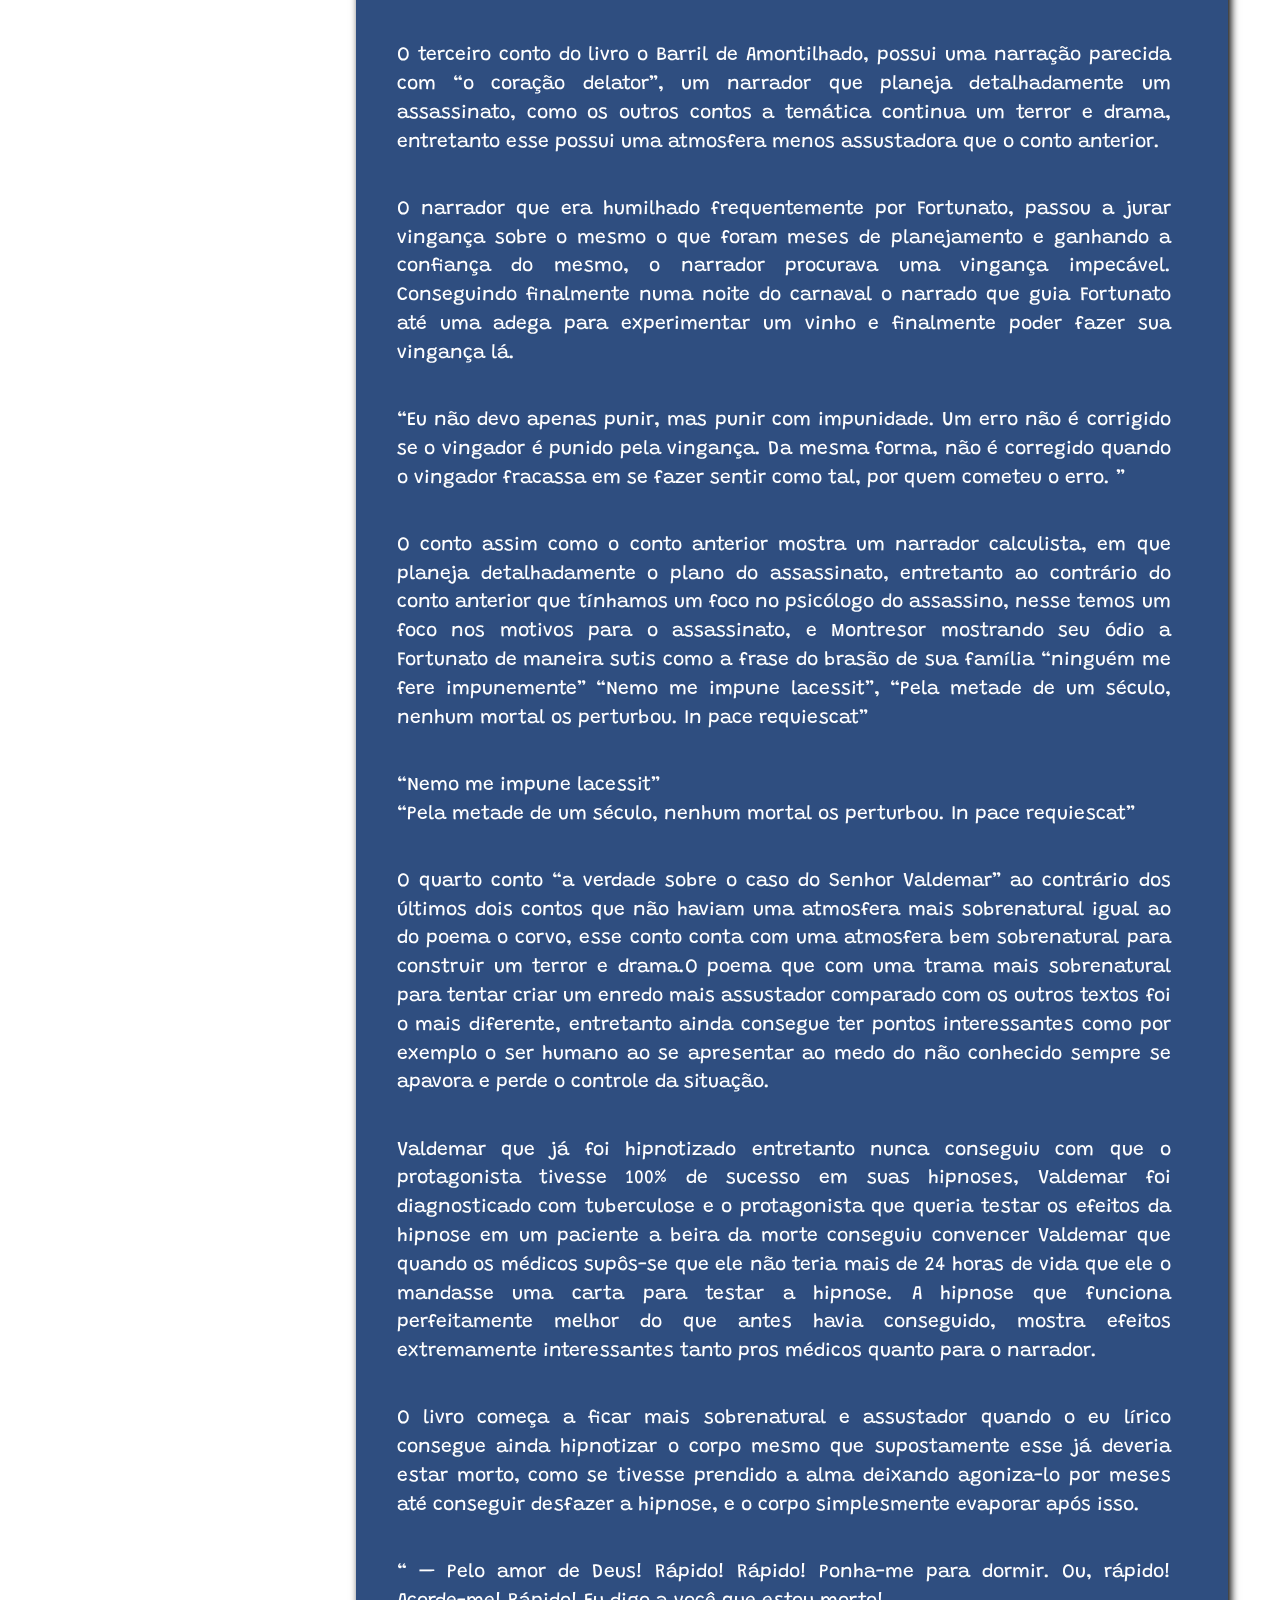
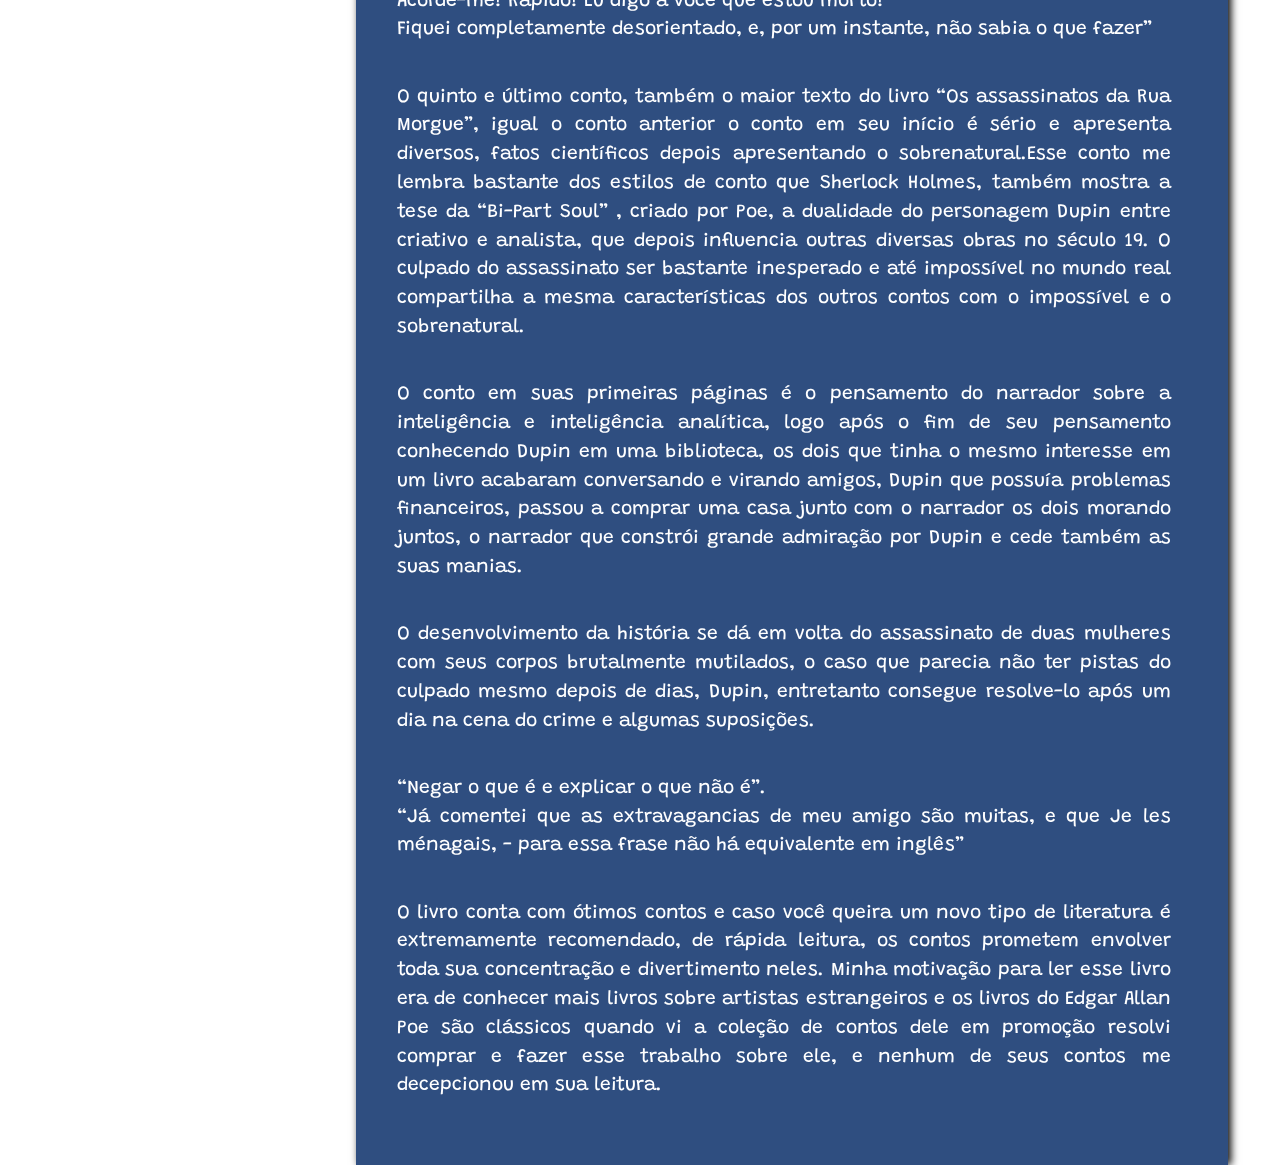
==== commit 8e411521: "Add files via upload" ====
--- a/artigoCorvo.html
+++ b/artigoCorvo.html
@@ -2,6 +2,7 @@
 <html>
 <head>
     <meta charset="UTF-8">
+    <meta name="viewport" content="width=device-width, initial-scale=1">
     <title>Mm... Books</title>
     <link rel="icon" href="imgs/icon.png">
     <link rel="stylesheet" href="estilos.css">
@@ -30,38 +31,38 @@
     </header>
     <main>
         <article class="resenha">
-            <div class="card cardcorvo">
-              <div class="capa">
-                <img src="imgs/917QSle8ayL.jpg" alt="Foto da capa do Livro 'O Corvo' " >
-              </div>
-              <div class="capatexto ctcorvo">
-                <dl>
-                  <dt>Autor:</dt>
-                    <dd>Edgar Allan Poe.</dd>
-                  <dt>Editora:</dt>
-                    <dd>PandorgA.</dd>
-                  <dt>Tradutora:</dt>
-                    <dd>Martha Fagundes,</dd>
-                      <dd>Juliana Garcia,</dd>
-                      <dd>Fatima Pinho.</dd>
-                  <dt>Lugar e ano de publicação:</dt>
-                    <dd>1ºedição São Paulo 2018.</dd>
-                  <dt>Gênero:</dt>
-                    <dd>Contos e poema.</dd>
-                  <dt>Narradores:</dt>
-                    <dd>O corvo (eu lírico)</dd>
-                      <dd>nos outros contos narradores personagem.</dd>
-                  <dt>Temática abordada:</dt>
-                    <dd>Drama e terror.</dd>
-                </dl>
-              </div>
-            </div>
             <div class="texto">
                 <h1>O Corvo e outos contos</h1>
                 <h2>Uma resenha escrita por Luisa Clara</h2>
                 <audio controls>
                   <source src="audios/OCorvo.mp3" type="audio/mpeg">
                 </audio>
+                <div class="card cardcorvo">
+                  <div class="capa">
+                    <img src="imgs/917QSle8ayL.jpg" alt="Foto da capa do Livro 'O Corvo' " >
+                  </div>
+                  <div class="capatexto ctcorvo">
+                    <dl>
+                      <dt>Autor:</dt>
+                        <dd>Edgar Allan Poe.</dd>
+                      <dt>Editora:</dt>
+                        <dd>PandorgA.</dd>
+                      <dt>Tradutora:</dt>
+                        <dd>Martha Fagundes,</dd>
+                          <dd>Juliana Garcia,</dd>
+                          <dd>Fatima Pinho.</dd>
+                      <dt>Lugar e ano de publicação:</dt>
+                        <dd>1ºedição São Paulo 2018.</dd>
+                      <dt>Gênero:</dt>
+                        <dd>Contos e poema.</dd>
+                      <dt>Narradores:</dt>
+                        <dd>O corvo (eu lírico)</dd>
+                          <dd>nos outros contos narradores personagem.</dd>
+                      <dt>Temática abordada:</dt>
+                        <dd>Drama e terror.</dd>
+                    </dl>
+                  </div>
+                </div>
                 <p>
                   O livro da editora PandorgA, traduzido por Martha Fagundes(o poema o corvo), Juliana(o conto O coração delator) e Fatima Pinho(os contos O Barril Amontilhado,a verdade
                   sobre o caso do Senhor Valdemar, os assassinatos da Rua Morgue), o livro conta com 4 contos e um poema escrito por Edgar Alan Poe.  O livro começa
--- a/estilos.css
+++ b/estilos.css
@@ -1,4 +1,4 @@
-html,body{
+ html,body{
     height: 100%;
 }
 body{
@@ -164,13 +164,7 @@
 .titulo h2{
     padding-left: 5px;
 }
-.resenha{
-    margin-left: 22%;
-    margin-top: 4%;
-    margin-right: 9%;
-    margin-bottom: 10%;
-    font-family: 'Grandstander', cursive;
-}
+
 .botaolivro{
     height: 40vh;
     display: inline-block;
@@ -232,11 +226,16 @@
 #secreto:hover{
     opacity: 100%;
 }
-.resenha{
+.quiz, .resenha{
+    margin-left: 22%;
+    margin-top: 4%;
+    margin-right: 9%;
+    margin-bottom: 17%;
     font-family: 'Grandstander', cursive;
     background-color: rgba(47, 78, 128, 1);
-    margin-bottom: 15%;
-    position: relative; left: 5.5%; right: 0;
+    position: relative;
+    left: 5.5%;
+    right: 0;
     padding: 2%;
     color: white;
     box-shadow: 3px 0px 8px black;
@@ -274,8 +273,10 @@
     position: relative;
     margin-left: 20px;
     background: rgba(47, 78, 128, 1);
+    top: -3%;
 }
 #topo-da-pagina img{
+  visibility: visible;
     height: 35%;
     width:19%;
     position: fixed;
@@ -290,10 +291,10 @@
     transform: translateY(-60%);
     opacity: 1.0;
 }
-.texto h1{
+.texto h1, .corpo-quiz h1{
     font-size: 2.0rem;
 }
-.texto h2{
+.texto h2, .corpo-quiz h2{
     font-size: 1.0rem;
 }
 #listinha li{
@@ -303,22 +304,23 @@
 #listinha{
     padding-left: 1.0rem;
 }
-.texto{
+.texto, .corpo-quiz{
     padding-left: 1.0rem;
     padding-right: 2.0rem;
     font-size: 1.2rem;
 }
-.texto h1{
+.texto h1, .corpo-quiz h1{
     font-size: 3.0rem;
     margin-top: 1.0rem;
     margin-bottom: 0.7rem;
 }
-.texto h2{
+.texto h2, .corpo-quiz h2{
     margin-top: 0px;
     padding-bottom: 1.3rem;
 }
-.texto p{
+.texto p, .corpo-quiz p{
     font-size: 1.2rem;
+
     line-height: 1.5em;
     text-align: justify;
     margin-bottom: 2em;
@@ -343,3 +345,201 @@
   text-decoration: none;
   color: inherit;
 }
+label{
+  display: block;
+}
+.texto a , .corpo-quiz a{
+  text-decoration: none;
+  color: inherit;
+  font-family: 'Nosifer', cursive;
+  color: #d6c124;
+  text-shadow: 3px 3px #bf6913;
+  transition: all .2s ease-in-out;
+}
+.texto a:hover,  .corpo-quiz a:hover{
+  font-size: 1.5rem;
+}
+#paragrafo{
+  text-align: center;
+}
+#enviar{
+  right: 50%;
+}
+#limpar{
+  visibility: hidden;
+}
+#limpadoAparecendo{
+  visibility: visible;
+}
+label{
+    transition: all 0.2ms ease-in;
+}
+.resultado-bom{
+    position: relative;
+    padding-top: 1em;
+    padding-left: 1em;
+    padding-right: 1em;
+    border: solid 3px green;
+    border-radius: 20px;
+    background-color: rgba(78, 207, 19, 0.5);
+}
+.resultado-ruim{
+    position: relative;
+    padding-top: 1em;
+    padding-left: 1em;
+    padding-right: 1em;
+    border: solid 2px red;
+    border-radius: 20px;
+    background-color: rgba(219, 39, 26, 0.5);
+}
+.resultado-medio{
+    position: relative;
+    padding-top: 1em;
+    padding-left: 1em;
+    padding-right: 1em;
+    border: solid 2px rgb(255, 196, 0);
+    border-radius: 20px;
+    background-color: rgba(201, 156, 8, 0.5)
+}
+.resultado-bom img, .resultado-medio img, .resultado-ruim img{
+    float: right;
+    position: relative;
+    top: -1vw;
+    margin-left: 2em;
+    right: 1em;
+    width: 26vw;
+    box-shadow: 3px 0px 8px black;
+    border-radius: 20px;
+}
+.resultado-ruim p, .resultado-bom p, .resultado-medio p{
+    font-size: 1.5em;
+}
+.resultado-bom::after , .resultado-medio::after, .resultado-ruim::after{
+    content: "";
+    display: block;
+    clear: both;
+}
+@media (max-width:720px){
+    nav{
+      position: static;
+      height: auto;
+      width: 100%;
+    }
+    nav .botaomenu{
+      font-size: 150%;
+    }
+    .corpo{
+      display: flex;
+      flex-direction: column;
+      margin-left: 2%;
+      margin-right: 2%;
+    }
+    .botaolivro img{
+      width: 80vw;
+    }
+    .titulo{
+      top: 0;
+      bottom: auto;
+    }
+    .titulo{
+      font-size: 70%;
+    }
+    .botaolivro:hover .titulo{
+      font-size: 90%;
+    }
+    .quiz, .resenha{
+      margin-left: 0;
+      margin-top: 0;
+      margin-right: 2%;
+      margin-bottom: 17%;
+      padding: 0;
+      left: 0;
+      right: 0;
+    }
+    #topo-da-pagina img{
+      display: none;
+    }
+    .capatexto{
+      font-size: 70%;
+    }
+    .resultado-bom img, .resultado-medio img, .resultado-ruim img{
+      width: 70vw;
+      position: relative;
+      top: -1vw;
+      margin-left: 0;
+      right: auto;
+      box-shadow: 3px 0px 8px black;
+      border-radius: 20px;
+      left: auto;
+      float: none;
+    }
+    .texto, .corpo-quiz{
+        padding-left: 1.0rem;
+        padding-right: 2.0rem;
+        font-size: 1.2rem;
+        margin-top: 1em;
+        padding: 1em;
+    }
+    .card{
+        max-width: 50%;
+        float: right;
+        position: relative;
+        margin-left: 20px;
+        background: rgba(47, 78, 128, 1);
+    }
+    .pp{
+      grid-column: 2 / span 1;
+      grid-row: 1 / span 2;
+      height: 70vh;
+      width: auto;
+      top: 0%;
+      margin-top: 7vh;
+      margin-left: auto;
+      margin-right: auto;
+    }
+    .len{
+        width: auto;
+        grid-column: 1 / span 1;
+        grid-row: 2 / span 1;
+        margin-left: auto;
+        margin-right: auto;
+        margin-bottom: 0%;
+        height: 90.51%;
+        bottom: 0;
+        top: auto;
+    }
+    .ed{
+        grid-row: 1 / span 1;
+        grid-column: 1 / span 1;
+        margin-left: auto;
+        margin-right: auto;
+        width: auto;
+        top: 0%;
+        margin-top: 7vh;
+    }
+    .botaolivro{
+      height: auto;
+    }
+    .pp img{
+      margin-bottom: 3px;
+      height: auto;
+    }
+    .botaolivro img{
+      height: auto;
+    }
+    .resultado-bom p{
+      clear: both;
+    }
+    .resultado-ruim p{
+      clear: both;
+    }
+    .resultado-medio p{
+      clear: both;
+    }
+    .texto h1, .corpo-quiz h1{
+        font-size: 2.5rem;
+        margin-top: 1.0rem;
+        margin-bottom: 0.7rem;
+    }
+
+}
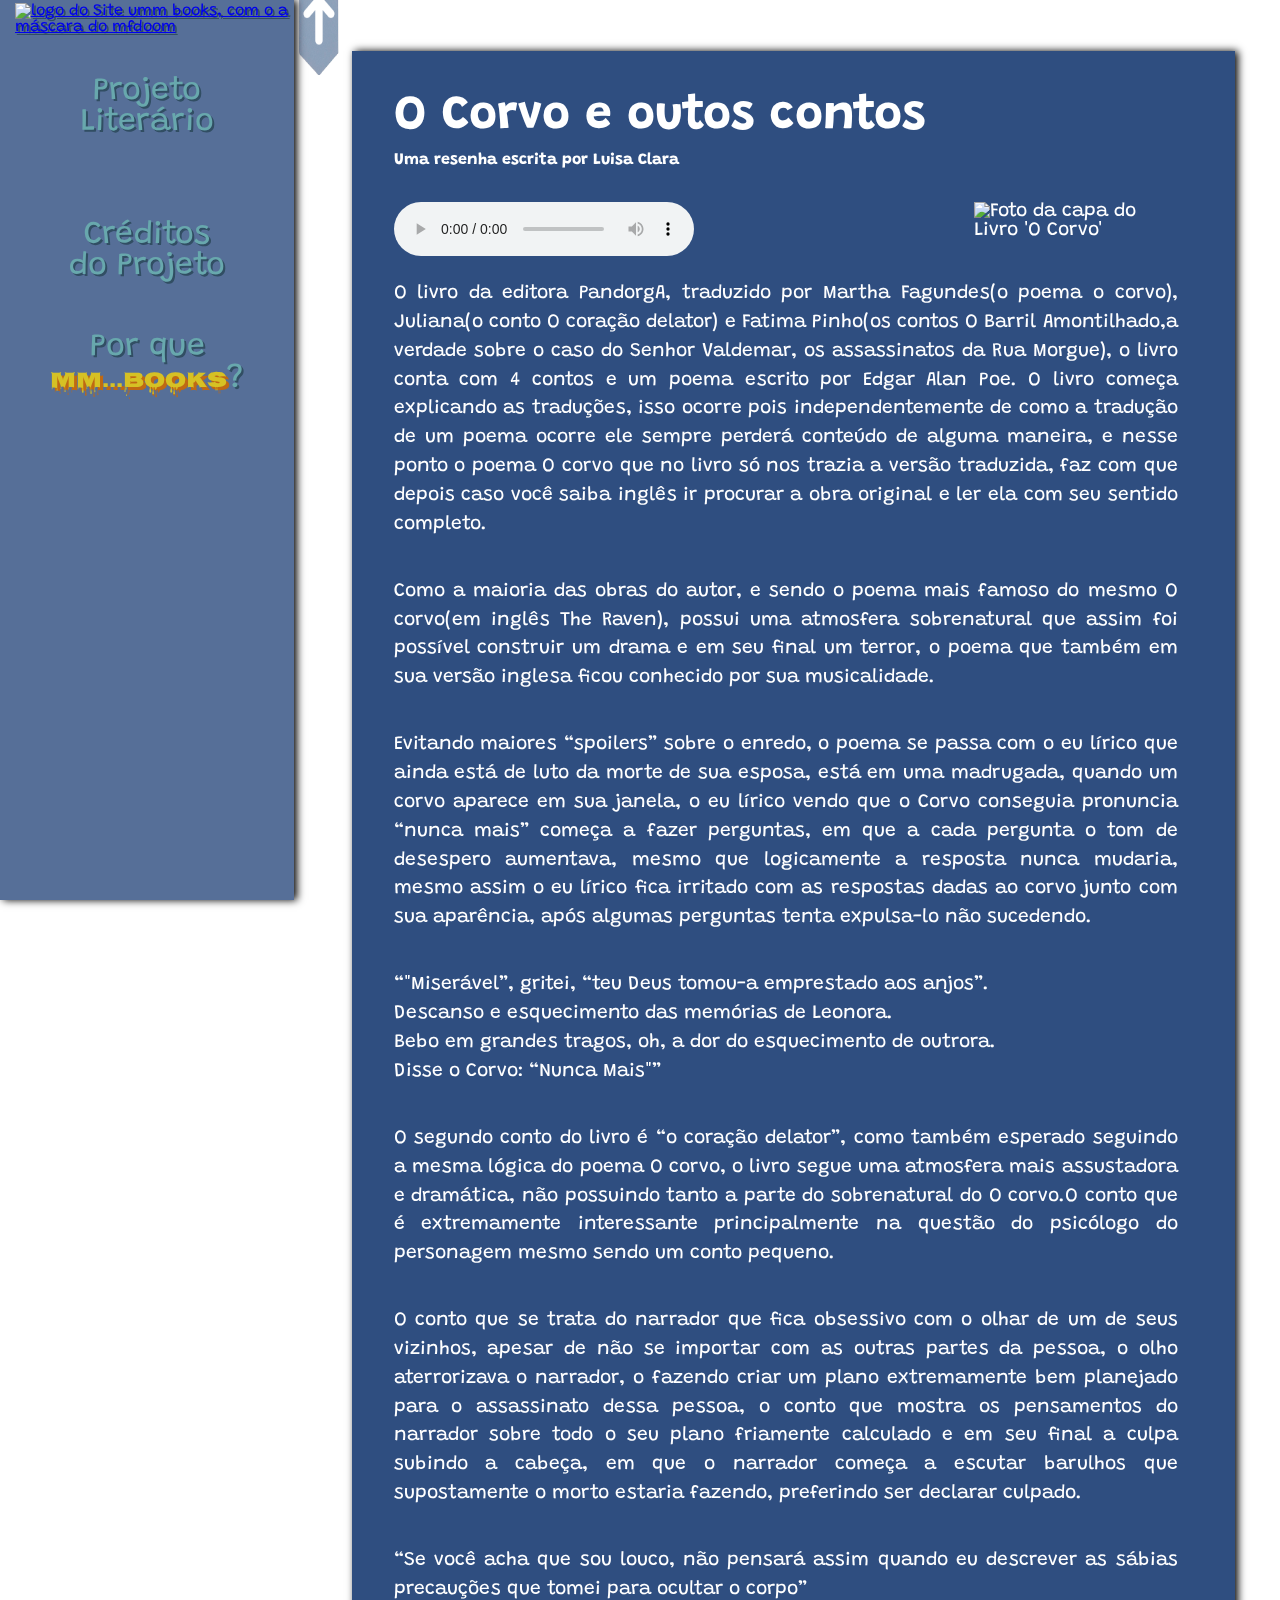
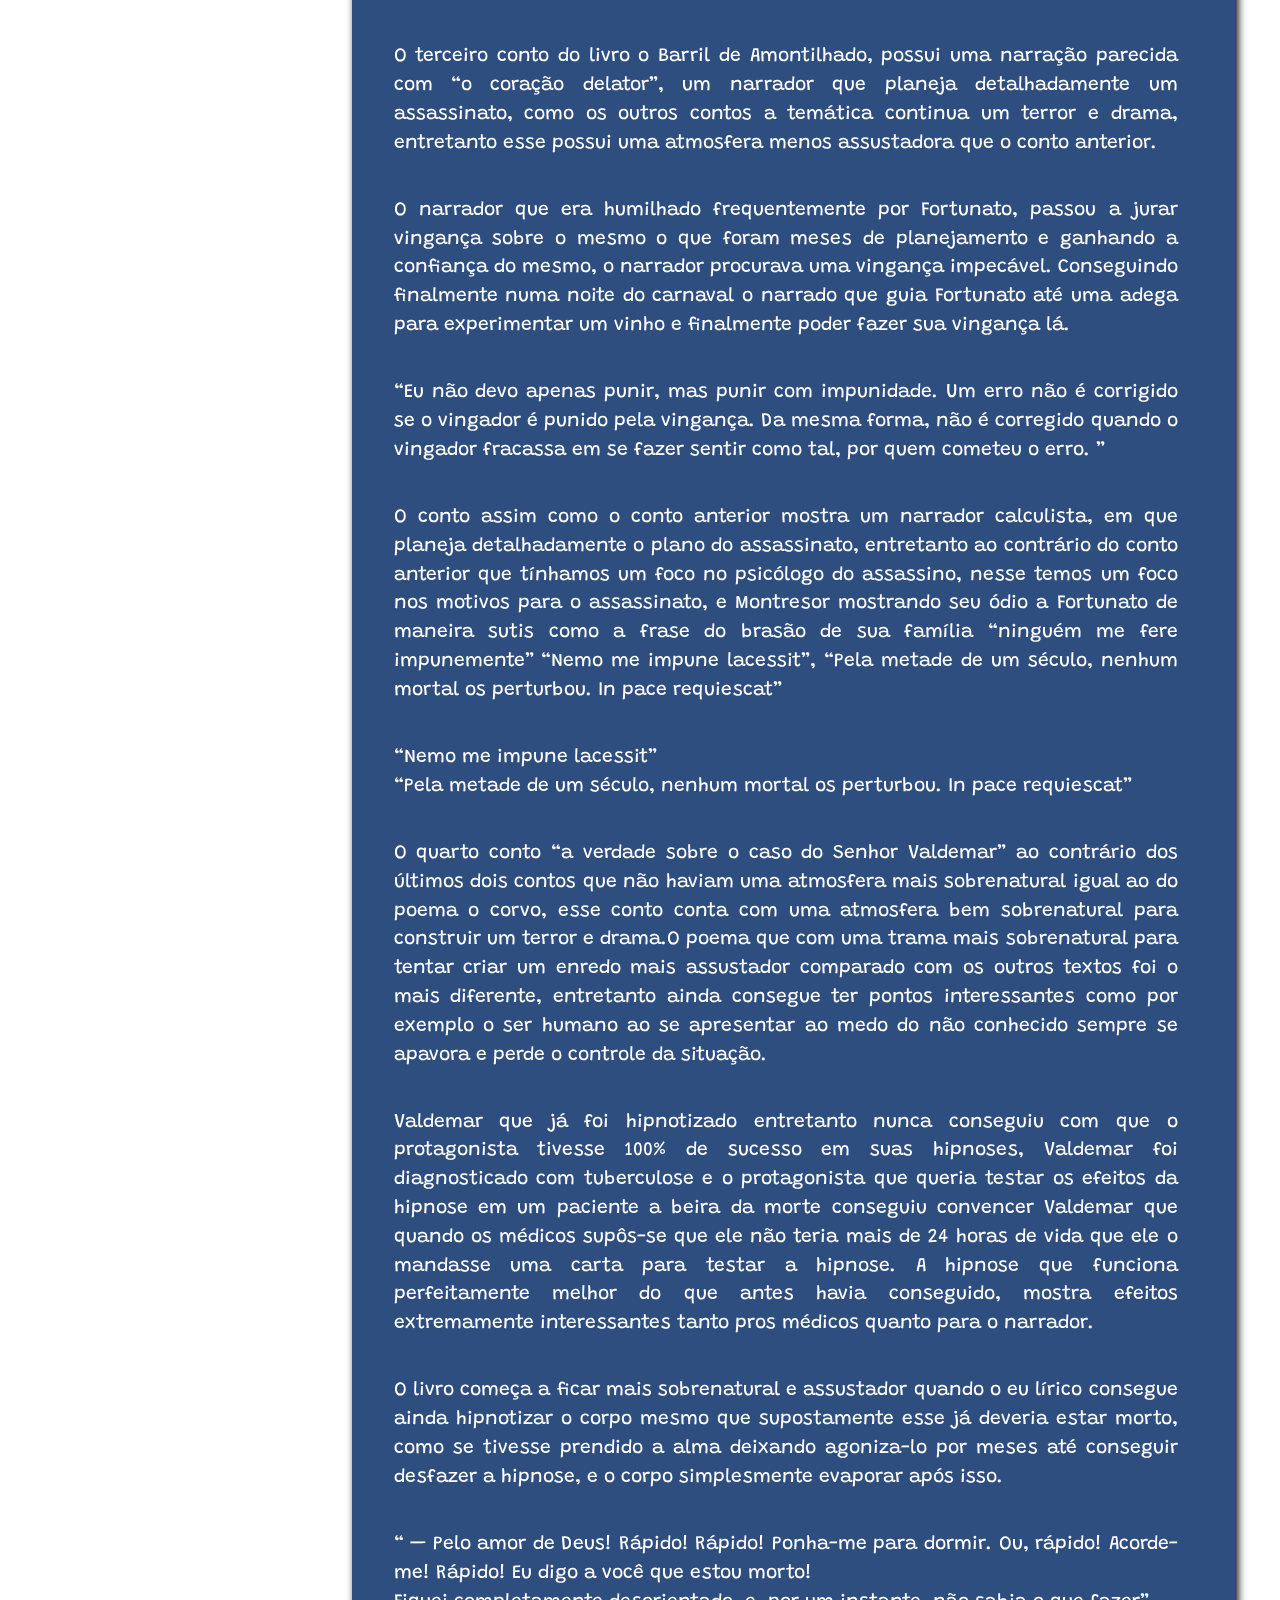
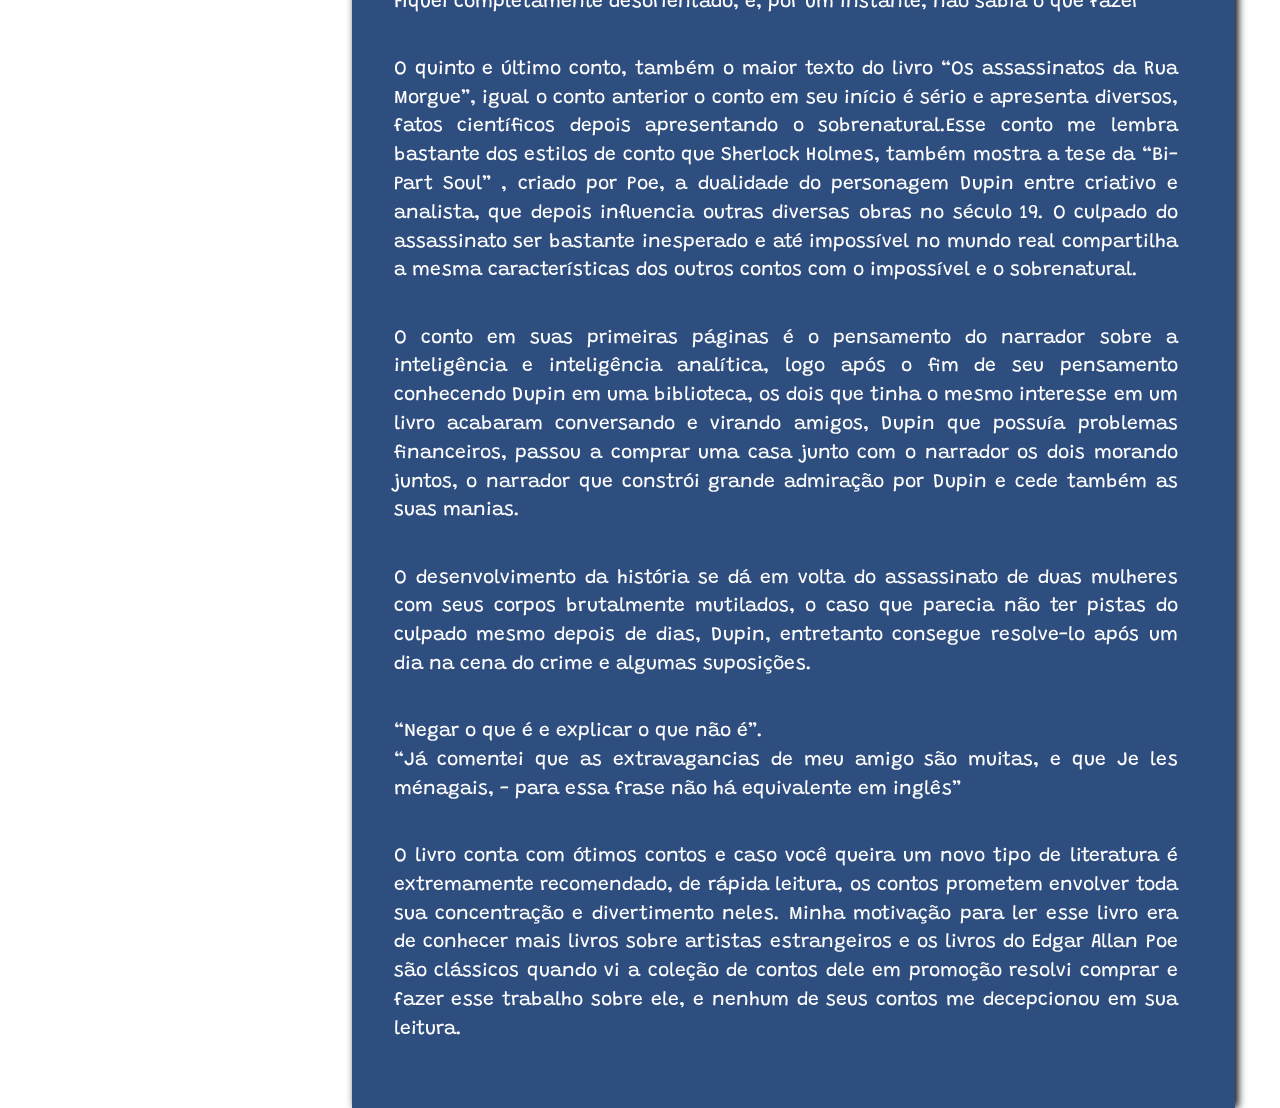
==== commit 146a71cc: "Add files via upload" ====
--- a/artigoCorvo.html
+++ b/artigoCorvo.html
@@ -22,7 +22,7 @@
             <p>Créditos<br>do Projeto</p>
         </div>
         <div class="botaomenu">
-          <a href="Mmbooks.html">Por que<br><span>Mm...Books</span></a>
+          <a href="Mmbooks.html">Por que<br><span>Mm...Books</span>?</a>
         </div>
     </section>
 </nav>
--- a/estilos.css
+++ b/estilos.css
@@ -7,6 +7,7 @@
     background-repeat: no-repeat;
     background-position: center;
     background-attachment: fixed;
+    margin: 0;
 }
 .home{
     position: fixed;
@@ -42,7 +43,7 @@
     position: relative;
     width: 100%;
     text-align: center;
-    font-size: 250%;
+    font-size: min(3vw, 2em);
     opacity: 100%;
     background-image: none;
     transition: all 100ms ease-in;
@@ -65,14 +66,20 @@
     display: grid;
     grid-template-columns: 1fr 1fr;
     grid-template-rows: 1fr 1fr;
-    margin-left: 32%;
-    padding-top: auto;
-    padding-bottom: auto;
+    margin-left: calc(23vw + 2em);
     width: auto;
-    margin-right: 14vw;
+    row-gap: 1em;
+    column-gap: 1em;
+    margin-right: 2em;
+    margin-top: var(--espacamento-vertical);
+    margin-bottom: var(--espacamento-vertical);
+    max-height: calc(100vh - 2 * var(--espacamento-vertical));
+    --espacamento-vertical: 2.5em;
 }
 .botaolivro a{
     width: auto;
+    display: block;
+    height: 100%;
 }
 #cred{
     position: fixed;
@@ -93,7 +100,7 @@
     position: fixed;
     top: 5%;
     bottom: 5%;
-    left: 26%;
+    left: 28%;
     right: 7%;
     padding: 1%;
     background-color: rgba(47, 78, 128, 1);
@@ -143,8 +150,8 @@
     color: white;
     width: 100%;
     position: absolute;
-    bottom: 0%;
-    top: auto;
+    bottom: auto;
+    top: 0;
     margin-bottom: 0vh;
     background-color: rgba(135, 23, 5, 0.6);
     transition: all 300ms ease-out;
@@ -153,9 +160,6 @@
     background-color: rgba(135, 23, 5, 1);
     font-size: 170%;
 }
-.len .titulo{
-    margin-bottom: 2.55vh;
-}
 .pp .titulo{
     top: 0;
     width: 100%;
@@ -166,54 +170,46 @@
 }
 
 .botaolivro{
-    height: 40vh;
     display: inline-block;
     position: relative;
 }
-.botaolivro img{
+.botaolivro a {
+    width: 100%;   /* auto para 100% */
+    display: flex; /* block para flex */
+    height: 100%;
+}
+
+.botaolivro img {
     box-shadow: 3px 0px 8px black;
-    bottom: 0%;
-    height: 40vh;
+    width: 100%;
+    height: calc((100vh - 2 * var(--espacamento-vertical) - 1em) / 2);
+    object-fit: cover;
+    flex: 1;       /* coloquei flex 1 (agora que o <a> é flex, isto aqui faz ocupar todo o espaço */
 }
 .pp {
     grid-column: 2 / span 1;
     grid-row: 1 / span 2;
-    height: 70vh;
-    width: auto;
-    top: 0%;
-    margin-top: 7vh;
-    margin-left: 4vw;
 }
 .pp img{
-    height: 86.7vh;
-    width: auto;
+  height: calc(100vh - 2 * var(--espacamento-vertical));
+  object-position: top center;
 }
 .len{
-    margin-top: 6.5vh;
-    width: auto;
     grid-column: 1 / span 1;
     grid-row: 2 / span 1;
-    margin-left: auto;
-    margin-right: auto;
-    margin-bottom: 0%;
-    height: 90.51%;
-    bottom: 0;
-    top: auto;
+    display: flex;
+    align-items: flex-end;
+    height: 100%;
+    object-fit: cover;
 }
 .ed{
     grid-row: 1 / span 1;
     grid-column: 1 / span 1;
-    margin: auto;
-    width: auto;
-    top: 0%;
-    margin-top: 7vh;
 }
 #secreto {
     position: absolute;
     top: 0;
     right: 0;
-    width: 3vw;
-    height: 3vh;
     opacity: 0;
     font-size: 2rem;
     text-decoration: none;
@@ -294,7 +290,7 @@
 .texto h1, .corpo-quiz h1{
     font-size: 2.0rem;
 }
-.texto h2, .corpo-quiz h2{
+.texto h2, .quiz-wrapper h2{
     font-size: 1.0rem;
 }
 #listinha li{
@@ -304,21 +300,21 @@
 #listinha{
     padding-left: 1.0rem;
 }
-.texto, .corpo-quiz{
+.texto, .quiz-wrapper{
     padding-left: 1.0rem;
     padding-right: 2.0rem;
     font-size: 1.2rem;
 }
-.texto h1, .corpo-quiz h1{
+.texto h1, .quiz-wrapper h1{
     font-size: 3.0rem;
     margin-top: 1.0rem;
     margin-bottom: 0.7rem;
 }
-.texto h2, .corpo-quiz h2{
+.texto h2, .quiz-wrapper h2{
     margin-top: 0px;
     padding-bottom: 1.3rem;
 }
-.texto p, .corpo-quiz p{
+.texto p, .quiz-wrapper p{
     font-size: 1.2rem;
 
     line-height: 1.5em;
@@ -347,8 +343,9 @@
 }
 label{
   display: block;
-}
-.texto a , .corpo-quiz a{
+  padding: 1%;
+}
+.texto a , .quiz-wrapper a{
   text-decoration: none;
   color: inherit;
   font-family: 'Nosifer', cursive;
@@ -356,7 +353,7 @@
   text-shadow: 3px 3px #bf6913;
   transition: all .2s ease-in-out;
 }
-.texto a:hover,  .corpo-quiz a:hover{
+.texto a:hover,  .quiz-wrapper a:hover{
   font-size: 1.5rem;
 }
 #paragrafo{
@@ -411,13 +408,23 @@
     box-shadow: 3px 0px 8px black;
     border-radius: 20px;
 }
-.resultado-ruim p, .resultado-bom p, .resultado-medio p{
+.resultado-ruim > p, .resultado-bom > p, .resultado-medio > p{
     font-size: 1.5em;
+    width: auto;
 }
 .resultado-bom::after , .resultado-medio::after, .resultado-ruim::after{
     content: "";
     display: block;
     clear: both;
+}
+.corpo-quiz p{
+    border: 1px solid black;
+    border-top: none;
+    border-bottom: none;
+    border-radius: 20px;
+    padding: 2%;
+    background-color: rgb(61, 96, 148);
+    text-shadow: 1px 1px black;
 }
 @media (max-width:720px){
     nav{
@@ -455,6 +462,7 @@
       padding: 0;
       left: 0;
       right: 0;
+      width: 100%;
     }
     #topo-da-pagina img{
       display: none;
@@ -463,7 +471,7 @@
       font-size: 70%;
     }
     .resultado-bom img, .resultado-medio img, .resultado-ruim img{
-      width: 70vw;
+      width: 100%;
       position: relative;
       top: -1vw;
       margin-left: 0;
@@ -473,7 +481,7 @@
       left: auto;
       float: none;
     }
-    .texto, .corpo-quiz{
+    .texto, .quiz-wrapper{
         padding-left: 1.0rem;
         padding-right: 2.0rem;
         font-size: 1.2rem;
@@ -493,7 +501,6 @@
       height: 70vh;
       width: auto;
       top: 0%;
-      margin-top: 7vh;
       margin-left: auto;
       margin-right: auto;
     }
@@ -515,7 +522,6 @@
         margin-right: auto;
         width: auto;
         top: 0%;
-        margin-top: 7vh;
     }
     .botaolivro{
       height: auto;
@@ -541,5 +547,23 @@
         margin-top: 1.0rem;
         margin-bottom: 0.7rem;
     }
-
-}
+    .modal{
+      top: 1%;
+      left: 2%;
+      right: 2%;
+      bottom: 2%;
+    }
+    body{
+        width: 96%;
+        margin-left: auto;
+        margin-right: auto;
+      overflow-x: hidden;
+      box-sizing: border-box;
+    }
+    #secreto{
+      bottom: -90%;
+      right: 2%;
+      top: auto;
+    }
+
+}
